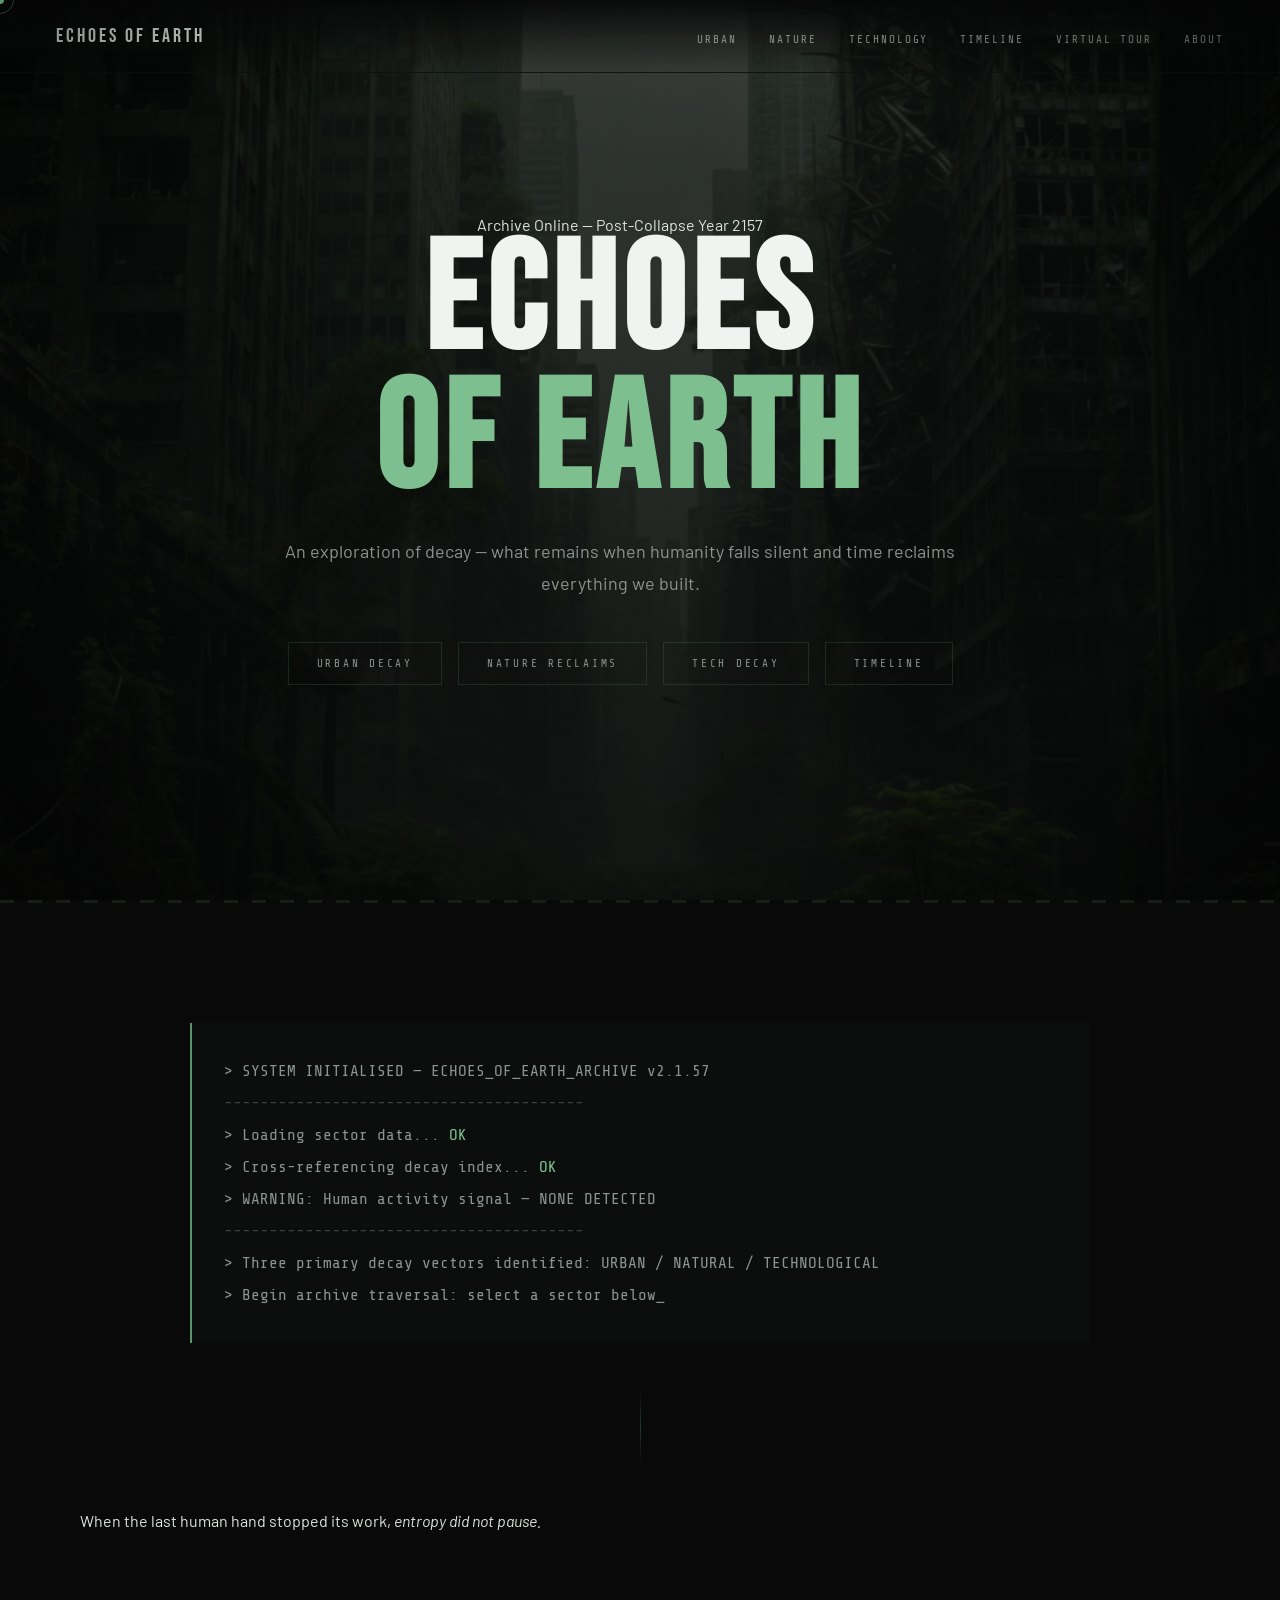
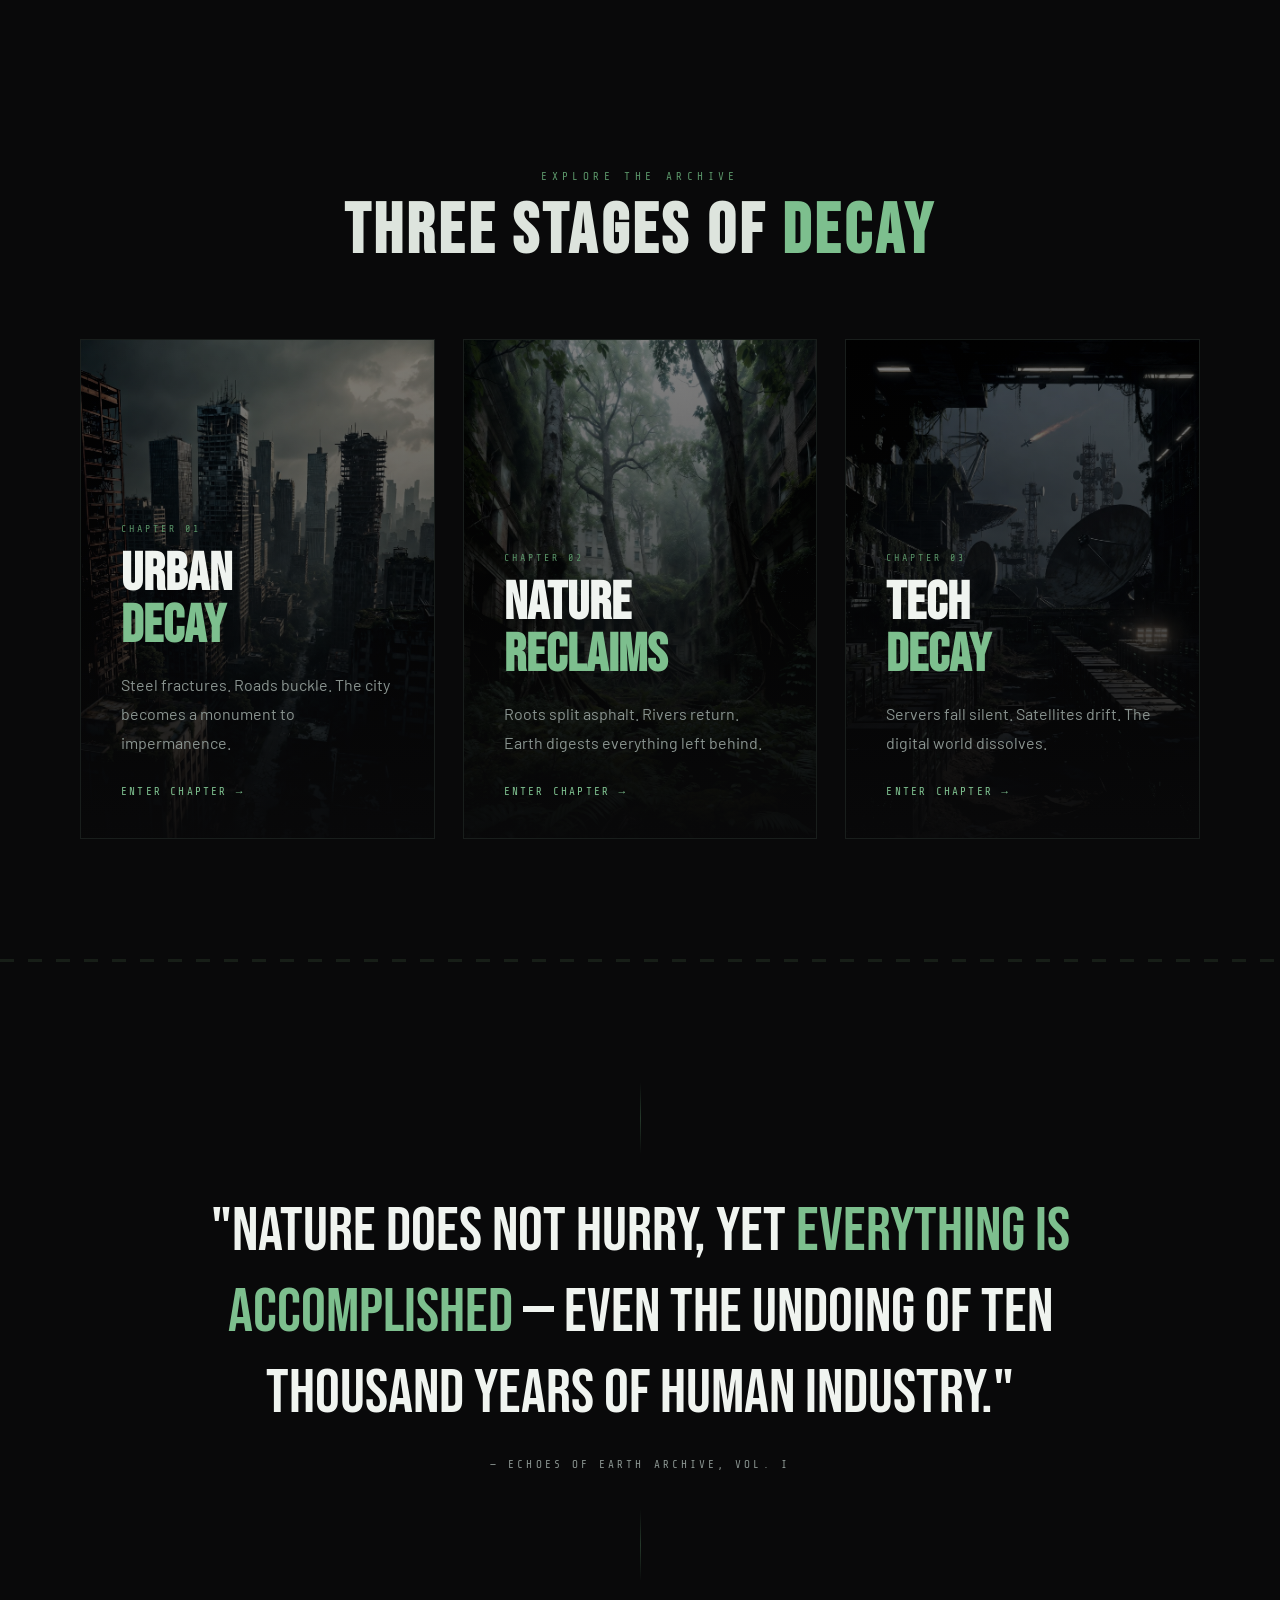
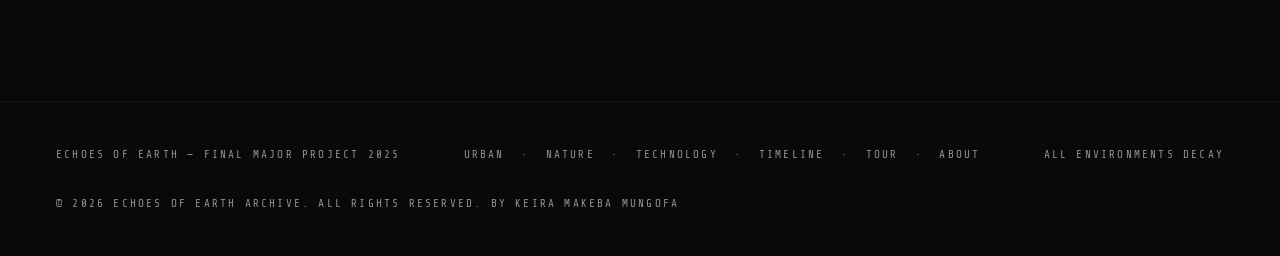
==== index.html @ 11b4d2a4 "f" ====
<!DOCTYPE html>
<html lang="en">
<head>
  <meta charset="UTF-8">
  <meta name="viewport" content="width=device-width, initial-scale=1.0">
  <title>Echoes of Earth</title>
  <link rel="stylesheet" href="style.css">
 
</head>
<body>
  <div class="progress-bar" id="progressBar"></div>
  <div class="cursor" id="cursor"></div>
  <div class="cursor-ring" id="cursorRing"></div>

  <nav>
    <a href="index.html" class="nav-logo">Echoes of Earth</a>
    <ul class="nav-links">
      <li><a href="pages/urban.html">Urban</a></li>
      <li><a href="pages/nature.html">Nature</a></li>
      <li><a href="pages/tech.html">Technology</a></li>
      <li><a href="pages/timeline.html">Timeline</a></li>
      <li><a href="pages/tour.html">Virtual Tour</a></li>
      <li><a href="pages/about.html">About</a></li>
    </ul>
  </nav>

  <!-- HERO -->
  <section id="hero">
    <div class="hero-img-wrap">
      <img src="images/hero-bg.jpg" alt="Decayed cityscape">
      <div class="hero-img-overlay"></div>
    </div>
    <div class="hero-grid"></div>
    <div class="particles" id="particles"></div>
    <div style="position:relative;z-index:3;">
      <div class="hero-status">
        <span class="status-dot"></span>
        Archive Online — Post-Collapse Year 2157
        <span class="status-dot"></span>
      </div>
      <h1 class="hero-title">Echoes<br><span>of Earth</span></h1>
      <p class="hero-sub">An exploration of decay — what remains when humanity falls silent and time reclaims everything we built.</p>
      <div class="hero-nav">
        <a href="pages/urban.html"    class="hero-btn">Urban Decay</a>
        <a href="pages/nature.html"   class="hero-btn">Nature Reclaims</a>
        <a href="pages/tech.html"     class="hero-btn">Tech Decay</a>
        <a href="pages/timeline.html" class="hero-btn">Timeline</a>
      </div>
    </div>
    <div class="scroll-cue">
      <span>Scroll</span>
      <div class="scroll-line"></div>
    </div>
  </section>

  <div class="warning-stripe"></div>

  <!-- INTRO TERMINAL -->
  <section id="intro">
    <div class="terminal-intro reveal">
      <p class="t-green">> SYSTEM INITIALISED — ECHOES_OF_EARTH_ARCHIVE v2.1.57</p>
      <p class="t-dim">  ----------------------------------------</p>
      <p>> Loading sector data... <span class="t-green">OK</span></p>
      <p>> Cross-referencing decay index... <span class="t-green">OK</span></p>
      <p class="t-warn">> WARNING: Human activity signal — NONE DETECTED</p>
      <p class="t-dim">  ----------------------------------------</p>
      <p>> Three primary decay vectors identified: URBAN / NATURAL / TECHNOLOGICAL</p>
      <p class="t-green">> Begin archive traversal: select a sector below_</p>
    </div>
    <div class="divider" style="margin:48px auto;"></div>
    <p class="intro-lead reveal">When the last human hand stopped its work, <em>entropy did not pause.</em></p>
  </section>

  <!-- CARDS -->
  <section id="chapters">
    <div class="section-header reveal">
      <span class="section-label">Explore the Archive</span>
      <h2 class="section-title">Three Stages of <em>Decay</em></h2>
    </div>
    <div class="cards-grid">

      <!-- Urban -->
      <a href="pages/urban.html" class="card reveal">
        <div class="card-img-wrap">
          <img src="images/card-urban.jpg" alt="Urban decay" class="card-img">
          <div class="card-img-overlay"></div>
        </div>
        <div class="card-content">
          <p class="card-num">Chapter 01</p>
          <h2 class="card-title">Urban<br><em>Decay</em></h2>
          <p class="card-desc">Steel fractures. Roads buckle. The city becomes a monument to impermanence.</p>
          <span class="card-link">Enter chapter →</span>
        </div>
      </a>

      <!-- Nature -->
      <a href="pages/nature.html" class="card reveal reveal-delay-1">
        <div class="card-img-wrap">
          <img src="images/card-nature.jpg" alt="Nature reclaiming ruins" class="card-img">
          <div class="card-img-overlay"></div>
        </div>
        <div class="card-content">
          <p class="card-num">Chapter 02</p>
          <h2 class="card-title">Nature<br><em>Reclaims</em></h2>
          <p class="card-desc">Roots split asphalt. Rivers return. Earth digests everything left behind.</p>
          <span class="card-link">Enter chapter →</span>
        </div>
      </a>

      <!-- Tech -->
      <a href="pages/tech.html" class="card reveal reveal-delay-2">
        <div class="card-img-wrap">
          <img src="images/card-tech.jpg" alt="Technological decay" class="card-img">
          <div class="card-img-overlay"></div>
        </div>
        <div class="card-content">
          <p class="card-num">Chapter 03</p>
          <h2 class="card-title">Tech<br><em>Decay</em></h2>
          <p class="card-desc">Servers fall silent. Satellites drift. The digital world dissolves.</p>
          <span class="card-link">Enter chapter →</span>
        </div>
      </a>

    </div>
  </section>

  <div class="warning-stripe"></div>

  <!-- QUOTE -->
  <section id="quote-section">
    <div class="divider"></div><br><br>
    <blockquote class="big-quote reveal">"Nature does not hurry, yet <em>everything is accomplished</em> — even the undoing of ten thousand years of human industry."</blockquote>
    <p class="quote-attr reveal reveal-delay-1">— Echoes of Earth Archive, Vol. I</p>
    <br><br><div class="divider"></div>
  </section>

  <footer>
    <p>Echoes of Earth — Final Major Project 2025</p>
    <p><a href="pages/urban.html">Urban</a> &nbsp;·&nbsp; <a href="pages/nature.html">Nature</a> &nbsp;·&nbsp; <a href="pages/tech.html">Technology</a> &nbsp;·&nbsp; <a href="pages/timeline.html">Timeline</a> &nbsp;·&nbsp; <a href="pages/tour.html">Tour</a> &nbsp;·&nbsp; <a href="pages/about.html">About</a></p>
    <p>All environments decay</p>
    <p>&copy; 2026 Echoes of Earth Archive. All rights reserved. By Keira Makeba Mungofa</p>
  </footer>

  <script src="js/main.js"></script>
</body>
</html>
---- style.css ----
@import url('https://fonts.googleapis.com/css2?family=Bebas+Neue&family=Share+Tech+Mono&family=Barlow:ital,wght@0,300;0,400;0,500;1,300;1,400&display=swap');

:root {
  --black: #09090a;
  --deep: #0d0d0f;
  --surface: #131316;
  --raised: #1c1c22;

  --green: #5a9468;
  --green-lt: #7dbf8e;
  --green-dim: #253325;

  --fog: #8a9490;
  --muted: #464c48;
  --pale: #dde4dd;
  --off-white: #f0f4f0;

  --toxic: #5a9468;

  --glow-sm: 0 0 10px rgba(90,148,104,0.2);
  --glow-md: 0 0 24px rgba(90,148,104,0.12);
}

* {
  margin: 0;
  padding: 0;
  box-sizing: border-box;
}

html {
  scroll-behavior: smooth;
}

body {
  background: var(--black);
  color: var(--pale);
  font-family: 'Barlow', sans-serif;
  overflow-x: hidden;
  min-height: 100vh;
}

/* NAVIGATION */

nav {
  position: fixed;
  top: 0;
  left: 0;
  width: 100%;
  padding: 24px 56px;
  display: flex;
  justify-content: space-between;
  align-items: center;
  z-index: 1000;

  background: linear-gradient(
    to bottom,
    rgba(9,9,10,0.96),
    transparent
  );
}

.nav-logo {
  font-family: 'Bebas Neue', sans-serif;
  font-size: 24px;
  letter-spacing: 0.12em;
  color: var(--off-white);
  text-decoration: none;
}

.nav-links {
  display: flex;
  gap: 28px;
  list-style: none;
}

.nav-links a {
  color: var(--fog);
  text-decoration: none;
  font-family: 'Share Tech Mono', monospace;
  font-size: 11px;
  letter-spacing: 0.18em;
  text-transform: uppercase;
  transition: 0.3s;
}

.nav-links a:hover {
  color: var(--green-lt);
}

/* HERO */

#hero {
  position: relative;
  height: 100vh;
  display: flex;
  align-items: center;
  justify-content: center;
  text-align: center;
  overflow: hidden;
}

.hero-img-wrap {
  position: absolute;
  inset: 0;
}

.hero-img-wrap img {
  width: 100%;
  height: 100%;
  object-fit: cover;

  filter: brightness(0.35);
  animation: slowZoom 18s ease-in-out infinite alternate;
}

.hero-img-overlay {
  position: absolute;
  inset: 0;

  background:
    linear-gradient(
      to top,
      rgba(9,9,10,0.8),
      rgba(9,9,10,0.3)
    );
}

@keyframes slowZoom {
  from {
    transform: scale(1);
  }

  to {
    transform: scale(1.08);
  }
}

.hero-title {
  font-family: 'Bebas Neue', sans-serif;
  font-size: clamp(70px, 12vw, 160px);
  line-height: 0.9;
  letter-spacing: 0.04em;
  color: var(--off-white);
}

.hero-title span {
  color: var(--green-lt);
}

.hero-sub {
  margin-top: 24px;
  max-width: 720px;

  font-size: 18px;
  line-height: 1.8;
  color: var(--fog);

  padding: 0 20px;
}

/* BUTTONS */

.hero-nav {
  margin-top: 42px;

  display: flex;
  justify-content: center;
  gap: 16px;
  flex-wrap: wrap;
}

.hero-btn {
  padding: 14px 28px;

  border: 1px solid rgba(90,148,104,0.2);

  color: var(--fog);
  text-decoration: none;

  font-family: 'Share Tech Mono', monospace;
  font-size: 11px;
  letter-spacing: 0.25em;
  text-transform: uppercase;

  transition: 0.3s;
}

.hero-btn:hover {
  color: var(--green-lt);
  border-color: var(--green);
  box-shadow: var(--glow-sm);
}

/* SECTION STYLES */

section {
  padding: 120px 80px;
}

.section-header {
  text-align: center;
  margin-bottom: 72px;
}

.section-label {
  display: block;

  margin-bottom: 12px;

  color: var(--green);

  font-family: 'Share Tech Mono', monospace;
  font-size: 11px;
  letter-spacing: 0.35em;
  text-transform: uppercase;
}

.section-title {
  font-family: 'Bebas Neue', sans-serif;
  font-size: clamp(48px, 6vw, 76px);
  line-height: 1;
  letter-spacing: 0.04em;
}

.section-title em {
  font-style: normal;
  color: var(--green-lt);
}

/* CARDS */

.cards-grid {
  display: grid;
  grid-template-columns: repeat(auto-fit, minmax(320px,1fr));
  gap: 28px;
}

.card {
  position: relative;
  overflow: hidden;

  min-height: 500px;

  background: var(--surface);

  text-decoration: none;

  border: 1px solid rgba(90,148,104,0.08);

  transition: 0.4s;
}

.card:hover {
  transform: translateY(-6px);
}

.card-img-wrap {
  position: absolute;
  inset: 0;
}

.card-img {
  width: 100%;
  height: 100%;
  object-fit: cover;

  filter: brightness(0.5);

  transition: 0.5s;
}

.card:hover .card-img {
  transform: scale(1.05);
  filter: brightness(0.65);
}

.card-img-overlay {
  position: absolute;
  inset: 0;

  background:
    linear-gradient(
      to top,
      rgba(9,9,10,0.95),
      rgba(9,9,10,0.2)
    );
}

.card-content {
  position: relative;
  z-index: 2;

  padding: 40px;

  display: flex;
  flex-direction: column;
  justify-content: flex-end;

  height: 100%;
}

.card-num {
  color: var(--green);

  font-family: 'Share Tech Mono', monospace;
  font-size: 10px;
  letter-spacing: 0.3em;
  text-transform: uppercase;

  margin-bottom: 14px;
}

.card-title {
  font-family: 'Bebas Neue', sans-serif;
  font-size: 54px;
  line-height: 0.95;

  color: var(--off-white);

  margin-bottom: 20px;
}

.card-title em {
  font-style: normal;
  color: var(--green-lt);
}

.card-desc {
  color: var(--fog);
  line-height: 1.8;
  margin-bottom: 28px;
}

.card-link {
  color: var(--green-lt);

  font-family: 'Share Tech Mono', monospace;
  font-size: 11px;
  letter-spacing: 0.2em;
  text-transform: uppercase;
}

/* TERMINAL */

.terminal-intro {
  max-width: 900px;
  margin: 0 auto;

  background: rgba(90,148,104,0.03);

  border-left: 2px solid var(--green);

  padding: 32px;
}

.terminal-intro p {
  font-family: 'Share Tech Mono', monospace;
  line-height: 2;
  color: var(--fog);
}

.t-green {
  color: var(--green-lt);
}

.t-warn {
  color: #b3a05c;
}

.t-dim {
  opacity: 0.4;
}

/* QUOTE */

#quote-section {
  text-align: center;
}

.big-quote {
  max-width: 900px;
  margin: auto;

  font-family: 'Bebas Neue', sans-serif;
  font-size: clamp(34px, 5vw, 62px);
  line-height: 1.3;

  color: var(--off-white);
}

.big-quote em {
  font-style: normal;
  color: var(--green-lt);
}

.quote-attr {
  margin-top: 24px;

  font-family: 'Share Tech Mono', monospace;
  font-size: 11px;
  letter-spacing: 0.28em;
  text-transform: uppercase;

  color: var(--fog);
}

/* FOOTER */

footer {
  padding: 48px 56px;

  border-top: 1px solid rgba(90,148,104,0.08);

  text-align: center;
}

footer p {
  margin: 10px 0;

  color: var(--fog);

  font-family: 'Share Tech Mono', monospace;
  font-size: 10px;
  letter-spacing: 0.22em;
  text-transform: uppercase;
}

footer a {
  color: var(--fog);
  text-decoration: none;
}

footer a:hover {
  color: var(--green-lt);
}

/* MOBILE */

@media (max-width: 900px) {

  nav {
    padding: 20px;
  }

  section {
    padding: 90px 24px;
  }

  .nav-links {
    gap: 14px;
  }

  .hero-sub {
    font-size: 16px;
  }
}

@media (max-width: 700px) {

  .nav-links {
    display: none;
  }

  .hero-title {
    font-size: 72px;
  }

  .card-title {
    font-size: 42px;
  }
}

/* ============================================================
   ECHOES OF EARTH — style.css  [UPDATED FONTS & COLOURS]
   ============================================================ */



:root {
  --black:      #09090a;
  --deep:       #0d0d0f;
  --surface:    #131316;
  --raised:     #1c1c22;

  /* Green — slightly brighter than before */
  --green:      #5a9468;
  --green-lt:   #7dbf8e;
  --green-dim:  #253325;
  --green-faint:#1a261a;

  /* Neutrals — brighter for readability */
  --fog:        #8a9490;       /* was #585e5a — much more readable */
  --muted:      #464c48;
  --pale:       #dde4dd;       /* was #c4cac4 — brighter off-white */
  --off-white:  #f0f4f0;

  --rust:       #7a3a28;

  --glow-sm:    0 0 10px rgba(90,148,104,0.2);
  --glow-md:    0 0 24px rgba(90,148,104,0.12);
}

*, *::before, *::after { margin:0; padding:0; box-sizing:border-box; }
html { scroll-behavior: smooth; }

body {
  background: var(--black);
  color: var(--pale);
  font-family: 'Barlow', sans-serif;
  overflow-x: hidden;
  cursor: none;
  min-height: 100vh;
  /* Improve font rendering */
  -webkit-font-smoothing: antialiased;
  -moz-osx-font-smoothing: grayscale;
  text-rendering: optimizeLegibility;
}

/* Subtle vignette */
body::after {
  content: '';
  position: fixed; inset: 0;
  background: radial-gradient(ellipse at center, transparent 65%, rgba(0,0,0,0.45) 100%);
  pointer-events: none;
  z-index: 9000;
}

/* ── Cursor ── */
.cursor {
  position: fixed; width: 8px; height: 8px; border-radius: 50%;
  background: var(--green); pointer-events: none; z-index: 9999;
  transform: translate(-50%,-50%);
  box-shadow: var(--glow-sm);
}
.cursor-ring {
  position: fixed; width: 28px; height: 28px; border-radius: 50%;
  border: 1px solid rgba(90,148,104,0.4);
  pointer-events: none; z-index: 9998;
  transform: translate(-50%,-50%);
  transition: width 0.3s, height 0.3s;
}

/* ── Progress bar ── */
.progress-bar {
  position: fixed; top: 0; left: 0; height: 1px; width: 0%;
  background: var(--green); z-index: 10000;
  transition: width 0.1s linear;
}

/* ── Navigation ── */
nav {
  position: fixed; top: 0; left: 0; right: 0; z-index: 1000;
  display: flex; justify-content: space-between; align-items: center;
  padding: 24px 56px;
  background: linear-gradient(to bottom, rgba(9,9,10,0.96), transparent);
  border-bottom: 1px solid rgba(90,148,104,0.07);
}
.nav-logo {
  font-family: 'Bebas Neue', sans-serif;
  font-size: 20px; letter-spacing: 0.15em;
  color: var(--pale); text-decoration: none;
  transition: color 0.3s;
}
.nav-logo:hover { color: var(--green-lt); }

.nav-links { display: flex; gap: 32px; list-style: none; }
.nav-links a {
  font-family: 'Share Tech Mono', monospace;
  font-size: 11px; letter-spacing: 0.18em; text-transform: uppercase;
  color: var(--fog); text-decoration: none;
  transition: color 0.3s;
  position: relative;
}
.nav-links a::after {
  content: ''; position: absolute; bottom: -3px; left: 0;
  width: 0; height: 1px; background: var(--green);
  transition: width 0.3s;
}
.nav-links a:hover { color: var(--pale); }
.nav-links a:hover::after { width: 100%; }
.nav-links a.active { color: var(--green-lt); }
.nav-links a.active::after { width: 100%; }

/* ── Scroll reveal ── */
.reveal { opacity: 0; transform: translateY(28px); transition: opacity 0.8s ease, transform 0.8s ease; }
.reveal.visible { opacity: 1; transform: translateY(0); }
.reveal-delay-1 { transition-delay: 0.12s; }
.reveal-delay-2 { transition-delay: 0.24s; }
.reveal-delay-3 { transition-delay: 0.36s; }

/* ── Section header ── */
.section-header { text-align: center; margin-bottom: 72px; }
.section-label {
  font-family: 'Share Tech Mono', monospace;
  font-size: 11px; letter-spacing: 0.4em; text-transform: uppercase;
  color: var(--green); display: block; margin-bottom: 14px;
}
.section-title {
  font-family: 'Bebas Neue', sans-serif;
  font-size: clamp(48px, 5.5vw, 72px);
  color: var(--pale); line-height: 1; letter-spacing: 0.06em;
}
.section-title em { font-style: normal; color: var(--green-lt); }

/* ── Divider ── */
.divider {
  width: 1px; height: 72px;
  background: linear-gradient(to bottom, transparent, rgba(90,148,104,0.35), transparent);
  margin: 0 auto;
}

/* ── Visual frame ── */
.visual-frame {
  width: 100%; height: 100%;
  border: 1px solid rgba(90,148,104,0.18);
  position: relative; overflow: hidden;
}
.visual-corner {
  position: absolute; width: 14px; height: 14px;
  border-color: var(--green); border-style: solid; opacity: 0.55;
}
.visual-corner.tl { top: -1px; left: -1px;   border-width: 1px 0 0 1px; }
.visual-corner.tr { top: -1px; right: -1px;  border-width: 1px 1px 0 0; }
.visual-corner.bl { bottom: -1px; left: -1px; border-width: 0 0 1px 1px; }
.visual-corner.br { bottom: -1px; right: -1px;border-width: 0 1px 1px 0; }

/* ── Chapter labels ── */
.chapter-num {
  font-family: 'Share Tech Mono', monospace;
  font-size: 11px; letter-spacing: 0.4em; text-transform: uppercase;
  color: var(--green); margin-bottom: 16px;
  display: flex; align-items: center; gap: 12px;
}
.chapter-num::before {
  content: ''; display: block; width: 32px; height: 1px;
  background: var(--green);
}

/* ── Chapter title ── */
.chapter-title {
  font-family: 'Bebas Neue', sans-serif;
  font-size: clamp(52px, 6vw, 86px);
  line-height: 0.95; letter-spacing: 0.05em;
  margin-bottom: 24px; color: var(--off-white);
}
.chapter-title em { font-style: normal; color: var(--green-lt); display: block; }

/* ── Body text — bigger and brighter ── */
.chapter-body {
  font-family: 'Barlow', sans-serif;
  font-size: 16px; line-height: 1.85;
  font-weight: 400;
  color: var(--fog); margin-bottom: 28px;
}

/* ── Stats ── */
.chapter-stat { display: flex; gap: 36px; flex-wrap: wrap; }
.stat-item { display: flex; flex-direction: column; gap: 5px; }
.stat-num {
  font-family: 'Bebas Neue', sans-serif; font-size: 44px;
  color: var(--green-lt); line-height: 1; letter-spacing: 0.04em;
}
.stat-label {
  font-family: 'Share Tech Mono', monospace;
  font-size: 10px; letter-spacing: 0.28em; text-transform: uppercase; color: var(--fog);
}

/* ── Warning stripe ── */
.warning-stripe {
  height: 3px;
  background: repeating-linear-gradient(
    90deg, var(--green-dim) 0px, var(--green-dim) 14px,
    var(--black) 14px, var(--black) 28px
  );
  opacity: 0.5;
}

/* ── Footer ── */
footer {
  border-top: 1px solid rgba(90,148,104,0.1);
  padding: 36px 56px;
  display: flex; justify-content: space-between; align-items: center;
  flex-wrap: wrap; gap: 16px;
}
footer p {
  font-family: 'Share Tech Mono', monospace;
  font-size: 11px; letter-spacing: 0.2em; text-transform: uppercase; color: var(--fog);
}
footer a { color: var(--fog); text-decoration: none; transition: color 0.3s; }
footer a:hover { color: var(--green-lt); }

/* ── Image styles ── */
.scene-img {
  width: 100%; height: 100%;
  object-fit: cover; display: block;
  filter: brightness(0.78) contrast(1.05);
  transition: filter 0.5s ease, transform 0.6s ease;
}
.visual-frame:hover .scene-img { filter: brightness(0.88) contrast(1.05); }
.img-overlay {
  position: absolute; inset: 0; pointer-events: none;
  background: linear-gradient(to top, rgba(9,9,10,0.5) 0%, rgba(9,9,10,0.08) 60%, transparent 100%);
}

.card-img-wrap { position: absolute; inset: 0; overflow: hidden; background: var(--surface); }
.card-img {
  width: 100%; height: 100%; object-fit: cover; display: block;
  filter: brightness(0.55) contrast(1.1) saturate(0.7);
  transition: filter 0.5s ease, transform 0.6s ease;
}
.card:hover .card-img { filter: brightness(0.65) contrast(1.1) saturate(0.8); transform: scale(1.04); }
.card-img-overlay {
  position: absolute; inset: 0; pointer-events: none;
  background: linear-gradient(to top, rgba(9,9,10,0.93) 0%, rgba(9,9,10,0.4) 50%, rgba(9,9,10,0.1) 100%);
}

.hero-img-wrap { position: absolute; inset: 0; overflow: hidden; }
.hero-img-wrap img {
  animation: slowZoom 18s ease-in-out infinite alternate;
}

@keyframes slowZoom {
  from {
    transform: scale(1);
  }
  to {
    transform: scale(1.08);
  }
}
.hero-img {
  width: 100%; height: 100%; object-fit: cover; display: block;
  filter: brightness(0.32) contrast(1.1) saturate(0.5);
}

.hero-img-overlay {
  position: absolute; inset: 0;
  background: linear-gradient(to top, rgba(9,9,10,0.65) 0%, rgba(9,9,10,0.15) 100%);
}

.page-hero-img { position: absolute; inset: 0; overflow: hidden; }
.page-hero-img img {
  width: 100%; height: 100%; object-fit: cover; display: block;
  filter: brightness(0.3) contrast(1.1) saturate(0.4);
}
.page-hero-img-overlay {
  position: absolute; inset: 0;
  background: linear-gradient(to top, rgba(9,9,10,0.88) 0%, rgba(9,9,10,0.25) 100%);
}

/* Tour image */
.tour-img-wrap { position: absolute; inset: 0; overflow: hidden; background: var(--surface); }
.tour-img {
  width: 100%; height: 100%; object-fit: cover; display: block;
  filter: brightness(0.5) contrast(1.08) saturate(0.6);
  transition: filter 0.5s ease, transform 0.6s ease;
}
.tour-section:hover .tour-img { filter: brightness(0.6) contrast(1.08) saturate(0.7); }

@media (max-width: 900px) { nav { padding: 18px 24px; } .nav-links { gap: 18px; } footer { padding: 28px 24px; } }
@media (max-width: 680px) { .nav-links { display: none; } }


 
    .page-hero { position:relative; height:100vh; display:flex; align-items:flex-end; padding:0 80px 90px; overflow:hidden; }
    .page-hero-num { position:absolute; top:130px; right:80px; font-family:'Bebas Neue',sans-serif; font-size:180px; line-height:1; color:rgba(74,124,89,0.06); pointer-events:none; user-select:none; }
    .page-hero-content { position:relative; z-index:2; max-width:700px; opacity:0; animation:fadeUp 1s ease 0.2s forwards; }
    .page-hero-label { font-family:'Share Tech Mono',monospace; font-size:10px; letter-spacing:0.5em; text-transform:uppercase; color:var(--green); margin-bottom:20px; display:flex; align-items:center; gap:14px; }
    .page-hero-label::before { content:''; display:block; width:36px; height:1px; background:var(--green); }
    .page-hero-title { font-family:'Bebas Neue',sans-serif; font-size:clamp(60px,9vw,130px); line-height:0.9; letter-spacing:0.03em; margin-bottom:28px; color:var(--pale); }
    .page-hero-title em { font-style:normal; color:var(--green-lt); display:block; }
    .page-hero-sub { font-family:'Share Tech Mono',monospace; font-size:15px; color:var(--fog); line-height:1.9; max-width:500px; }
    .stats-strip { display:grid; grid-template-columns:repeat(3,1fr); gap:1px; background:rgba(74,124,89,0.08); margin:0 80px 100px; border:1px solid rgba(74,124,89,0.08); }
    .stat-cell { background:var(--black); padding:40px 32px; display:flex; flex-direction:column; gap:8px; position:relative; overflow:hidden; transition:background 0.3s; }
    .stat-cell:hover { background:rgba(74,124,89,0.03); }
    .stat-cell::before { content:''; position:absolute; top:0; left:0; right:0; height:1px; background:var(--green); transform:scaleX(0); transition:transform 0.4s ease; }
    .stat-cell:hover::before { transform:scaleX(1); }
    .stat-cell .stat-num { font-family:'Bebas Neue',sans-serif; font-size:52px; color:var(--green-lt); line-height:1; }
    .stat-cell .stat-label { font-family:'Share Tech Mono',monospace; font-size:9px; letter-spacing:0.3em; text-transform:uppercase; color:var(--fog); }
    .stat-cell p { font-family:'Share Tech Mono',monospace; font-size:14px; color:var(--fog); line-height:1.75; margin-top:8px; }
    .scene-section { padding:100px 80px; max-width:1400px; margin:0 auto; display:grid; grid-template-columns:1fr 1fr; gap:80px; align-items:center; }
    .scene-section.reverse { direction:rtl; } .scene-section.reverse > * { direction:ltr; }
    .scene-visual { aspect-ratio:3/4; max-height:600px; }
    .content-block { padding:0 80px 100px; max-width:860px; }
    .content-block h2 { font-family:'Bebas Neue',sans-serif; font-size:clamp(36px,3.5vw,56px); color:var(--pale); margin-bottom:24px; line-height:1.05; letter-spacing:0.03em; }
    .content-block h2 em { font-style:normal; color:var(--green-lt); }
    .content-block p { font-family:'Share Tech Mono',monospace; font-size:15px; color:var(--fog); line-height:1.9; margin-bottom:18px; }
    .next-chapter { display:flex; align-items:center; justify-content:space-between; padding:56px 80px; border-top:1px solid rgba(74,124,89,0.1); text-decoration:none; color:var(--pale); transition:background 0.3s; }
    .next-chapter:hover { background:rgba(74,124,89,0.03); }
    .next-label { font-family:'Share Tech Mono',monospace; font-size:10px; letter-spacing:0.4em; text-transform:uppercase; color:var(--fog); margin-bottom:10px; }
    .next-title { font-family:'Bebas Neue',sans-serif; font-size:clamp(32px,3vw,50px); line-height:1; letter-spacing:0.03em; }
    .next-title em { font-style:normal; color:var(--green-lt); }
    .next-arrow { font-family:'Bebas Neue',sans-serif; font-size:56px; color:var(--green-lt); transition:transform 0.3s; }
    .next-chapter:hover .next-arrow { transform:translateX(10px); }
    @media(max-width:900px){ .page-hero{padding:0 24px 80px;} .scene-section{grid-template-columns:1fr;padding:60px 24px;} .stats-strip{grid-template-columns:1fr;margin:0 24px 80px;} .content-block{padding:0 24px 80px;} .next-chapter{padding:48px 24px;} .page-hero-num{display:none;} }
  
 
    .page-hero { position:relative; height:100vh; display:flex; align-items:flex-end; padding:0 80px 90px; overflow:hidden; }
    .page-hero-num { position:absolute; top:130px; right:80px; font-family:'Bebas Neue',sans-serif; font-size:180px; line-height:1; color:rgba(74,124,89,0.06); pointer-events:none; user-select:none; }
    .page-hero-content { position:relative; z-index:2; max-width:700px; opacity:0; animation:fadeUp 1s ease 0.2s forwards; }
    .page-hero-label { font-family:'Share Tech Mono',monospace; font-size:10px; letter-spacing:0.5em; text-transform:uppercase; color:var(--green); margin-bottom:20px; display:flex; align-items:center; gap:14px; }
    .page-hero-label::before { content:''; display:block; width:36px; height:1px; background:var(--green); }
    .page-hero-title { font-family:'Bebas Neue',sans-serif; font-size:clamp(60px,9vw,130px); line-height:0.9; letter-spacing:0.03em; margin-bottom:28px; color:var(--pale); }
    .page-hero-title em { font-style:normal; color:var(--green-lt); display:block; }
    .page-hero-sub { font-family:'Share Tech Mono',monospace; font-size:15px; color:var(--fog); line-height:1.9; max-width:500px; }
    .stats-strip { display:grid; grid-template-columns:repeat(3,1fr); gap:1px; background:rgba(74,124,89,0.08); margin:0 80px 100px; border:1px solid rgba(74,124,89,0.08); }
    .stat-cell { background:var(--black); padding:40px 32px; display:flex; flex-direction:column; gap:8px; position:relative; overflow:hidden; transition:background 0.3s; }
    .stat-cell:hover { background:rgba(74,124,89,0.03); }
    .stat-cell::before { content:''; position:absolute; top:0; left:0; right:0; height:1px; background:var(--green); transform:scaleX(0); transition:transform 0.4s ease; }
    .stat-cell:hover::before { transform:scaleX(1); }
    .stat-cell .stat-num { font-family:'Bebas Neue',sans-serif; font-size:52px; color:var(--green-lt); line-height:1; }
    .stat-cell .stat-label { font-family:'Share Tech Mono',monospace; font-size:9px; letter-spacing:0.3em; text-transform:uppercase; color:var(--fog); }
    .stat-cell p { font-family:'Share Tech Mono',monospace; font-size:14px; color:var(--fog); line-height:1.75; margin-top:8px; }
    .scene-section { padding:100px 80px; max-width:1400px; margin:0 auto; display:grid; grid-template-columns:1fr 1fr; gap:80px; align-items:center; }
    .scene-section.reverse { direction:rtl; } .scene-section.reverse > * { direction:ltr; }
    .scene-visual { aspect-ratio:3/4; max-height:600px; }
    .terminal-block { margin:32px 0; padding:24px 28px; background:rgba(74,124,89,0.03); border:1px solid rgba(74,124,89,0.12); border-left:2px solid var(--green); }
    .terminal-block p { font-family:'Share Tech Mono',monospace; font-size:11px; color:var(--pale); line-height:2; letter-spacing:0.04em; }
    .terminal-block .t-green { color:var(--green); }
    .terminal-block .t-err   { color:#8a4040; }
    .terminal-block .t-warn  { color:#8a7a40; }
    .terminal-block .t-dim   { color:rgba(88,94,90,0.4); }
    .content-block { padding:0 80px 100px; max-width:860px; }
    .content-block h2 { font-family:'Bebas Neue',sans-serif; font-size:clamp(36px,3.5vw,56px); color:var(--pale); margin-bottom:24px; line-height:1.05; letter-spacing:0.03em; }
    .content-block h2 em { font-style:normal; color:var(--green-lt); }
    .content-block p { font-family:'Share Tech Mono',monospace; font-size:15px; color:var(--fog); line-height:1.9; margin-bottom:18px; }
    .next-chapter { display:flex; align-items:center; justify-content:space-between; padding:56px 80px; border-top:1px solid rgba(74,124,89,0.1); text-decoration:none; color:var(--pale); transition:background 0.3s; }
    .next-chapter:hover { background:rgba(74,124,89,0.03); }
    .next-label { font-family:'Share Tech Mono',monospace; font-size:10px; letter-spacing:0.4em; text-transform:uppercase; color:var(--fog); margin-bottom:10px; }
    .next-title { font-family:'Bebas Neue',sans-serif; font-size:clamp(32px,3vw,50px); line-height:1; letter-spacing:0.03em; }
    .next-title em { font-style:normal; color:var(--green-lt); }
    .next-arrow { font-family:'Bebas Neue',sans-serif; font-size:56px; color:var(--green-lt); transition:transform 0.3s; }
    .next-chapter:hover .next-arrow { transform:translateX(10px); }
    @media(max-width:900px){ .page-hero{padding:0 24px 80px;} .scene-section{grid-template-columns:1fr;padding:60px 24px;} .stats-strip{grid-template-columns:1fr;margin:0 24px 80px;} .content-block{padding:0 24px 80px;} .next-chapter{padding:48px 24px;} .page-hero-num{display:none;} }
  




    .page-intro { padding:200px 80px 80px; max-width:900px; }
    .page-intro-label { font-family:'Share Tech Mono',monospace; font-size:10px; letter-spacing:0.5em; text-transform:uppercase; color:var(--toxic); text-shadow:var(--glow-sm); margin-bottom:24px; display:flex; align-items:center; gap:14px; opacity:0; animation:fadeUp 1s ease 0.2s forwards; }
    .page-intro-label::before { content:''; display:block; width:36px; height:1px; background:var(--toxic); box-shadow:var(--glow-sm); }
    .page-intro h1 { font-family:'Bebas Neue',sans-serif; font-size:clamp(52px,8vw,110px); line-height:0.9; letter-spacing:0.03em; margin-bottom:32px; opacity:0; animation:fadeUp 1s ease 0.3s forwards; color:var(--pale); }
    .page-intro h1 em { font-style:normal; color:var(--toxic); text-shadow:var(--glow-md); display:block; }
    .page-intro p { font-family:'Share Tech Mono',monospace; font-size:15px; color:var(--fog); line-height:1.9; max-width:560px; opacity:0; animation:fadeUp 1s ease 0.5s forwards; }

    /* Timeline */
    #timeline { padding:80px 0 160px; position:relative; }
    #timeline::before {
      content:''; position:absolute; left:50%; top:0; bottom:80px; width:1px;
      background: linear-gradient(to bottom, transparent, rgba(0,255,65,0.4) 8%, rgba(0,255,65,0.4) 92%, transparent);
      transform:translateX(-50%); box-shadow:var(--glow-sm);
    }

    .timeline-entries { max-width:1000px; margin:0 auto; padding:0 40px; }

    .tl-entry { display:grid; grid-template-columns:1fr 60px 1fr; gap:0 24px; align-items:start; padding:44px 0; opacity:0; transform:translateY(20px); transition:opacity 0.7s ease, transform 0.7s ease; }
    .tl-entry.visible { opacity:1; transform:translateY(0); }

    .tl-entry:nth-child(odd) .tl-content  { grid-column:1; grid-row:1; text-align:right; }
    .tl-entry:nth-child(odd) .tl-center   { grid-column:2; grid-row:1; }
    .tl-entry:nth-child(odd) .tl-empty    { grid-column:3; grid-row:1; }
    .tl-entry:nth-child(even) .tl-empty   { grid-column:1; grid-row:1; }
    .tl-entry:nth-child(even) .tl-center  { grid-column:2; grid-row:1; }
    .tl-entry:nth-child(even) .tl-content { grid-column:3; grid-row:1; text-align:left; }

    .tl-center { display:flex; flex-direction:column; align-items:center; padding-top:4px; }
    .tl-dot {
      width:14px; height:14px; border-radius:50%;
      background:var(--toxic); border:3px solid var(--black);
      box-shadow: 0 0 0 1px var(--toxic), var(--glow-md);
    }

    .tl-year { font-family:'Share Tech Mono',monospace; font-size:10px; letter-spacing:0.35em; color:var(--toxic); text-shadow:var(--glow-sm); margin-bottom:8px; }
    .tl-heading { font-family:'Bebas Neue',sans-serif; font-size:28px; color:var(--pale); margin-bottom:10px; line-height:1.1; letter-spacing:0.03em; }
    .tl-text { font-family:'Share Tech Mono',monospace; font-size:15px; color:var(--fog); line-height:1.8; }
    .tl-tag { display:inline-block; font-family:'Share Tech Mono',monospace; font-size:9px; letter-spacing:0.3em; text-transform:uppercase; padding:4px 10px; border:1px solid rgba(0,255,65,0.2); color:var(--toxic); text-shadow:var(--glow-sm); margin-top:12px; }

    /* End section */
    .end-section { padding:120px 80px; text-align:center; border-top:1px solid rgba(0,255,65,0.1); }
    .end-section p { font-family:'Share Tech Mono',monospace; font-size:10px; letter-spacing:0.4em; text-transform:uppercase; color:var(--fog); margin-bottom:24px; }
    .end-section h2 { font-family:'Bebas Neue',sans-serif; font-size:clamp(26px,3vw,44px); color:var(--pale); max-width:700px; margin:0 auto 48px; line-height:1.4; letter-spacing:0.03em; }
    .end-section h2 em { font-style:normal; color:var(--toxic); text-shadow:var(--glow-sm); }
    .end-links { display:flex; gap:16px; justify-content:center; flex-wrap:wrap; }
    .end-link { font-family:'Share Tech Mono',monospace; font-size:10px; letter-spacing:0.3em; text-transform:uppercase; color:var(--fog); text-decoration:none; border:1px solid rgba(0,255,65,0.15); padding:12px 24px; transition:color 0.2s, border-color 0.2s, text-shadow 0.2s; }
    .end-link:hover { color:var(--toxic); border-color:var(--toxic); text-shadow:var(--glow-sm); }

    @media(max-width:800px){
      .page-intro{padding:160px 24px 60px;}
      #timeline::before{left:28px;}
      .timeline-entries{padding:0 12px;}
      .tl-entry{grid-template-columns:40px 1fr;grid-template-rows:auto;}
      .tl-entry:nth-child(odd) .tl-content, .tl-entry:nth-child(even) .tl-content{grid-column:2;grid-row:1;text-align:left;}
      .tl-entry:nth-child(odd) .tl-center, .tl-entry:nth-child(even) .tl-center{grid-column:1;grid-row:1;}
      .tl-entry:nth-child(odd) .tl-empty, .tl-entry:nth-child(even) .tl-empty{display:none;}
      .end-section{padding:80px 24px;}
    }


    
    .about-hero { padding:200px 80px 80px; max-width:1100px; }
    .about-hero-label { font-family:'Share Tech Mono',monospace; font-size:10px; letter-spacing:0.5em; text-transform:uppercase; color:var(--toxic); text-shadow:var(--glow-sm); margin-bottom:24px; display:flex; align-items:center; gap:14px; opacity:0; animation:fadeUp 1s ease 0.2s forwards; }
    .about-hero-label::before { content:''; display:block; width:36px; height:1px; background:var(--toxic); box-shadow:var(--glow-sm); }
    .about-hero h1 { font-family:'Bebas Neue',sans-serif; font-size:clamp(52px,8vw,110px); line-height:0.9; letter-spacing:0.03em; margin-bottom:0; opacity:0; animation:fadeUp 1s ease 0.3s forwards; color:var(--pale); }
    .about-hero h1 em { font-style:normal; color:var(--toxic); text-shadow:var(--glow-md); }

    .about-grid { display:grid; grid-template-columns:1fr 2fr; gap:100px; padding:80px 80px 120px; max-width:1300px; margin:0 auto; align-items:start; }

    .about-sidebar h2 { font-family:'Bebas Neue',sans-serif; font-size:36px; color:var(--pale); margin-bottom:28px; letter-spacing:0.03em; line-height:1.1; }
    .about-sidebar h2 em { font-style:normal; color:var(--toxic); text-shadow:var(--glow-sm); display:block; }

    .project-details { list-style:none; display:flex; flex-direction:column; }
    .project-details li { display:flex; flex-direction:column; gap:4px; padding:16px 0; border-bottom:1px solid rgba(0,255,65,0.08); }
    .detail-label { font-family:'Share Tech Mono',monospace; font-size:9px; letter-spacing:0.35em; text-transform:uppercase; color:var(--toxic); text-shadow:var(--glow-sm); }
    .detail-value { font-family:'Barlow',sans-serif; font-size:16px; color:var(--fog); }

    .about-body p { font-family:'Share Tech Mono',monospace; font-size:15px; color:var(--fog); line-height:1.95; margin-bottom:20px; }
    .about-body h3 { font-family:'Bebas Neue',sans-serif; font-size:32px; color:var(--pale); margin:44px 0 18px; letter-spacing:0.03em; }
    .about-body h3 em { font-style:normal; color:var(--toxic); text-shadow:var(--glow-sm); }

    .research-list { list-style:none; display:flex; flex-direction:column; margin:28px 0 36px; }
    .research-list li { display:flex; gap:20px; padding:18px 0; border-bottom:1px solid rgba(0,255,65,0.08); align-items:start; }
    .research-num { font-family:'Share Tech Mono',monospace; font-size:10px; letter-spacing:0.3em; color:var(--toxic); text-shadow:var(--glow-sm); flex-shrink:0; padding-top:2px; }
    .research-item-title { font-family:'Bebas Neue',sans-serif; font-size:20px; color:var(--pale); margin-bottom:6px; letter-spacing:0.03em; }
    .research-item-desc { font-family:'Share Tech Mono',monospace; font-size:14px; color:var(--fog); line-height:1.755; }

    .tag-row { display:flex; flex-wrap:wrap; gap:10px; margin-top:32px; }
    .tag { font-family:'Share Tech Mono',monospace; font-size:9px; letter-spacing:0.3em; text-transform:uppercase; color:var(--fog); border:1px solid rgba(0,255,65,0.15); padding:7px 14px; cursor:default; transition:color 0.2s, border-color 0.2s, text-shadow 0.2s; }
    .tag:hover { color:var(--toxic); border-color:var(--toxic); text-shadow:var(--glow-sm); }

    .chapters-nav { padding:0 80px 120px; max-width:1300px; margin:0 auto; }
    .chapters-nav-grid { display:grid; grid-template-columns:repeat(4,1fr); gap:1px; background:rgba(0,255,65,0.08); margin-top:36px; border:1px solid rgba(0,255,65,0.08); }
    .chapter-nav-item { background:var(--black); padding:36px 28px; text-decoration:none; color:var(--pale); transition:background 0.3s; display:block; position:relative; overflow:hidden; }
    .chapter-nav-item::before { content:''; position:absolute; top:0; left:0; right:0; height:1px; background:var(--toxic); box-shadow:var(--glow-sm); transform:scaleX(0); transition:transform 0.4s ease; }
    .chapter-nav-item:hover { background:rgba(0,255,65,0.03); }
    .chapter-nav-item:hover::before { transform:scaleX(1); }
    .cni-num { font-family:'Share Tech Mono',monospace; font-size:9px; letter-spacing:0.4em; text-transform:uppercase; color:var(--toxic); text-shadow:var(--glow-sm); margin-bottom:14px; display:block; }
    .cni-title { font-family:'Bebas Neue',sans-serif; font-size:24px; line-height:1.05; margin-bottom:10px; letter-spacing:0.03em; }
    .cni-title em { font-style:normal; color:var(--toxic); text-shadow:var(--glow-sm); }
    .cni-arrow { font-family:'Bebas Neue',sans-serif; font-size:20px; color:var(--toxic); text-shadow:var(--glow-sm); display:block; margin-top:14px; transition:transform 0.3s; }
    .chapter-nav-item:hover .cni-arrow { transform:translateX(6px); }

    @media(max-width:1000px){ .about-grid{grid-template-columns:1fr;gap:60px;padding:60px 24px 80px;} .about-hero{padding:160px 24px 60px;} .chapters-nav{padding:0 24px 80px;} .chapters-nav-grid{grid-template-columns:1fr 1fr;} }
    @media(max-width:600px){ .chapters-nav-grid{grid-template-columns:1fr;} }
 

    
    /* ── Tour progress dots ── */
    .tour-progress {
      position: fixed; right: 28px; top: 50%; transform: translateY(-50%);
      display: flex; flex-direction: column; align-items: center; gap: 14px;
      z-index: 500;
    }
    .tour-dot {
      width: 6px; height: 6px; border-radius: 50%;
      background: var(--muted); border: 1px solid var(--muted);
      transition: background 0.4s, transform 0.4s, box-shadow 0.4s;
      cursor: pointer;
    }
    .tour-dot.active { background: var(--green); transform: scale(1.6); box-shadow: var(--glow-sm); }

    /* ── Location HUD ── */
    .location-hud {
      position: fixed; bottom: 44px; left: 56px; z-index: 500;
      opacity: 0; transform: translateY(8px); transition: opacity 0.5s, transform 0.5s;
    }
    .location-hud.visible { opacity: 1; transform: translateY(0); }
    .hud-label { font-family:'Share Tech Mono',monospace; font-size:9px; letter-spacing:0.45em; text-transform:uppercase; color:var(--green); margin-bottom:4px; }
    .hud-name  { font-family:'Bebas Neue',sans-serif; font-size:26px; color:var(--pale); line-height:1; letter-spacing:0.04em; }
    .hud-sub   { font-family:'Share Tech Mono',monospace; font-size:9px; color:var(--fog); letter-spacing:0.12em; margin-top:4px; }

    /* ── Scroll cue ── */
    .scroll-cue-tour {
      position:fixed; bottom:40px; right:56px; z-index:500;
      display:flex; flex-direction:column; align-items:center; gap:8px;
      opacity:1; transition:opacity 0.5s;
    }
    .scroll-cue-tour.hidden { opacity:0; pointer-events:none; }
    .scroll-cue-tour span { font-family:'Share Tech Mono',monospace; font-size:9px; letter-spacing:0.35em; text-transform:uppercase; color:var(--fog); }
    .scroll-line-t { width:1px; height:44px; background:linear-gradient(to bottom,var(--green),transparent); animation:scrollPulse 2s ease infinite; }

    /* ── Intro ── */
    #tour-intro {
      height:100vh; display:flex; flex-direction:column; justify-content:center; align-items:flex-start;
      padding:0 80px; position:relative; overflow:hidden;
    }
    .intro-bg {
      position:absolute; inset:0;
      background: radial-gradient(ellipse 70% 50% at 30% 60%, rgba(74,124,89,0.06) 0%, transparent 70%), var(--black);
    }
    .intro-grid {
      position:absolute; inset:0; pointer-events:none;
      background-image: linear-gradient(rgba(74,124,89,0.025) 1px, transparent 1px),linear-gradient(90deg, rgba(74,124,89,0.025) 1px, transparent 1px);
      background-size:64px 64px;
    }
    .intro-tag { font-family:'Share Tech Mono',monospace; font-size:10px; letter-spacing:0.5em; text-transform:uppercase; color:var(--green); margin-bottom:22px; display:flex; align-items:center; gap:14px; opacity:0; animation:fadeUp 1s ease 0.3s forwards; }
    .intro-tag::before { content:''; width:32px; height:1px; background:var(--green); }
    .intro-h1 { font-family:'Bebas Neue',sans-serif; font-size:clamp(64px,11vw,150px); line-height:0.88; letter-spacing:0.03em; color:var(--off-white); margin-bottom:28px; opacity:0; animation:fadeUp 1s ease 0.5s forwards; }
    .intro-h1 span { display:block; color:var(--green-lt); }
    .intro-desc { font-family:'Share Tech Mono',monospace; font-size:15px; line-height:1.85; color:var(--fog); max-width:520px; margin-bottom:44px; opacity:0; animation:fadeUp 1s ease 0.7s forwards; }
    .intro-meta { display:flex; gap:48px; opacity:0; animation:fadeUp 1s ease 0.9s forwards; flex-wrap:wrap; }
    .meta-item { display:flex; flex-direction:column; gap:4px; }
    .meta-label { font-family:'Share Tech Mono',monospace; font-size:9px; letter-spacing:0.35em; text-transform:uppercase; color:var(--green); }
    .meta-val   { font-family:'Bebas Neue',sans-serif; font-size:28px; color:var(--pale); line-height:1; letter-spacing:0.04em; }
    .particles  { position:absolute; inset:0; pointer-events:none; }

    /* ── Tour sections ── */
    .tour-section {
      min-height:100vh; display:flex; align-items:center;
      position:relative; overflow:hidden; padding:120px 80px;
    }
    .tour-inner { display:flex; gap:80px; align-items:center; max-width:1400px; margin:0 auto; width:100%; }
    .tour-section:nth-child(even) .tour-inner { flex-direction:row-reverse; }
    .tour-text   { flex:1; min-width:0; }
    .tour-visual { flex:1; min-width:0; }
    .section-visual { aspect-ratio:4/5; max-height:580px; }

    /* Section bg tints */
    .tour-section::before { content:''; position:absolute; inset:0; pointer-events:none; }
    #stop-1::before { background:radial-gradient(ellipse 80% 60% at 30% 80%, rgba(74,124,89,0.05) 0%, transparent 70%); }
    #stop-2::before { background:radial-gradient(ellipse 70% 70% at 70% 40%, rgba(74,100,89,0.04) 0%, transparent 70%); }
    #stop-3::before { background:radial-gradient(ellipse 60% 80% at 20% 50%, rgba(50,74,60,0.05) 0%, transparent 70%); }
    #stop-4::before { background:radial-gradient(ellipse 80% 50% at 80% 70%, rgba(74,124,89,0.04) 0%, transparent 70%); }
    #stop-5::before { background:radial-gradient(ellipse 70% 60% at 40% 30%, rgba(60,90,70,0.05) 0%, transparent 70%); }
    #stop-6::before { background:radial-gradient(ellipse 60% 70% at 60% 60%, rgba(74,124,89,0.04) 0%, transparent 70%); }

    /* Tour text */
    .stop-num { font-family:'Share Tech Mono',monospace; font-size:9px; letter-spacing:0.45em; text-transform:uppercase; color:var(--green); margin-bottom:14px; display:flex; align-items:center; gap:12px; }
    .stop-num::before { content:''; width:28px; height:1px; background:var(--green); }
    .stop-title { font-family:'Bebas Neue',sans-serif; font-size:clamp(44px,5vw,76px); line-height:0.92; letter-spacing:0.03em; color:var(--off-white); margin-bottom:20px; }
    .stop-title em { font-style:normal; color:var(--green-lt); display:block; }
    .stop-body { font-family:'Share Tech Mono',monospace; font-size:16px; line-height:1.85; color:var(--fog); margin-bottom:24px; }

    /* Condition bars */
    .condition-row { display:flex; gap:24px; flex-wrap:wrap; margin-top:4px; }
    .condition-badge { display:flex; flex-direction:column; gap:3px; }
    .badge-label { font-family:'Share Tech Mono',monospace; font-size:8px; letter-spacing:0.4em; text-transform:uppercase; color:var(--fog); }
    .badge-bar { width:110px; height:2px; background:var(--raised); position:relative; overflow:hidden; }
    .badge-fill { position:absolute; top:0; left:0; height:100%; background:var(--green); }
    .badge-val { font-family:'Bebas Neue',sans-serif; font-size:18px; color:var(--green-lt); line-height:1; margin-top:2px; }

    /* Observation */
    .observation { border-left:1px solid rgba(74,124,89,0.2); padding:14px 18px; margin-top:24px; background:rgba(74,124,89,0.025); }
    .observation-label { font-family:'Share Tech Mono',monospace; font-size:9px; letter-spacing:0.35em; text-transform:uppercase; color:var(--green); margin-bottom:8px; display:block; }
    .observation p { font-family:'Share Tech Mono',monospace; font-size:14px; color:var(--fog); line-height:1.8; font-style:italic; }

    /* ── Epilogue ── */
    #stop-epilogue { min-height:100vh; display:flex; flex-direction:column; justify-content:center; align-items:center; text-align:center; padding:120px 80px; position:relative; }
    #stop-epilogue::before { content:''; position:absolute; inset:0; background:radial-gradient(ellipse 60% 60% at 50% 50%, rgba(74,124,89,0.05) 0%, transparent 70%); }
    .epilogue-content { position:relative; z-index:1; max-width:700px; }
    .epilogue-line { width:1px; height:72px; background:linear-gradient(to bottom, transparent, rgba(74,124,89,0.3), transparent); margin:0 auto 56px; }
    .epilogue-quote { font-family:'Bebas Neue',sans-serif; font-size:clamp(28px,3.8vw,50px); line-height:1.35; letter-spacing:0.03em; color:var(--pale); margin-bottom:24px; }
    .epilogue-quote em { color:var(--green-lt); font-style:normal; }
    .epilogue-attr { font-family:'Share Tech Mono',monospace; font-size:9px; letter-spacing:0.4em; text-transform:uppercase; color:var(--fog); margin-bottom:60px; }
    .epilogue-links { display:flex; gap:12px; justify-content:center; flex-wrap:wrap; }
    .epilogue-link { font-family:'Share Tech Mono',monospace; font-size:10px; letter-spacing:0.28em; text-transform:uppercase; color:var(--fog); text-decoration:none; border:1px solid rgba(74,124,89,0.18); padding:12px 20px; transition:color 0.3s, border-color 0.3s; }
    .epilogue-link:hover { color:var(--green-lt); border-color:var(--green); }

    @media(max-width:900px){
      #tour-intro{padding:0 24px;}
      .tour-section{padding:80px 24px;}
      .tour-inner{flex-direction:column !important;gap:48px;}
      .section-visual{aspect-ratio:4/3;max-height:380px;}
      .tour-progress{right:10px;}
      .location-hud{left:24px;bottom:28px;}
      .scroll-cue-tour{right:24px;bottom:28px;}
      #stop-epilogue{padding:80px 24px;}
    }
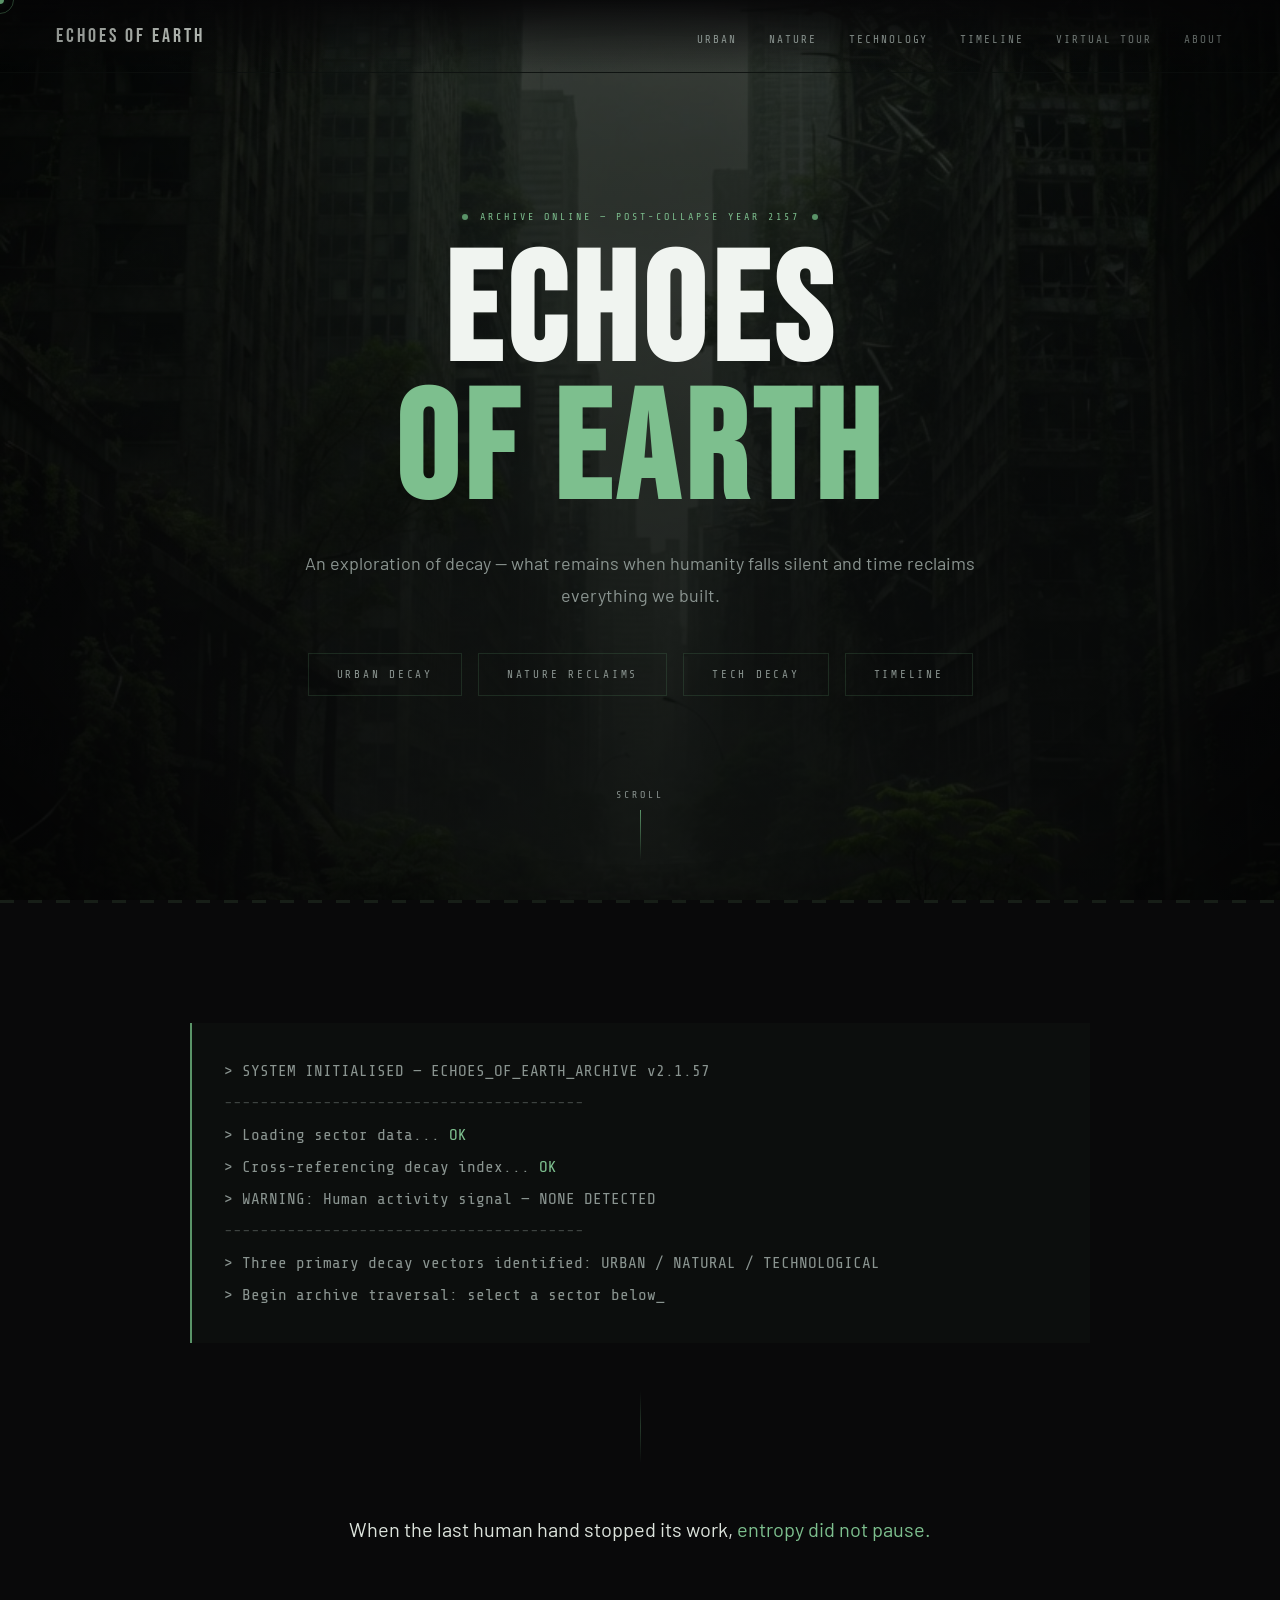
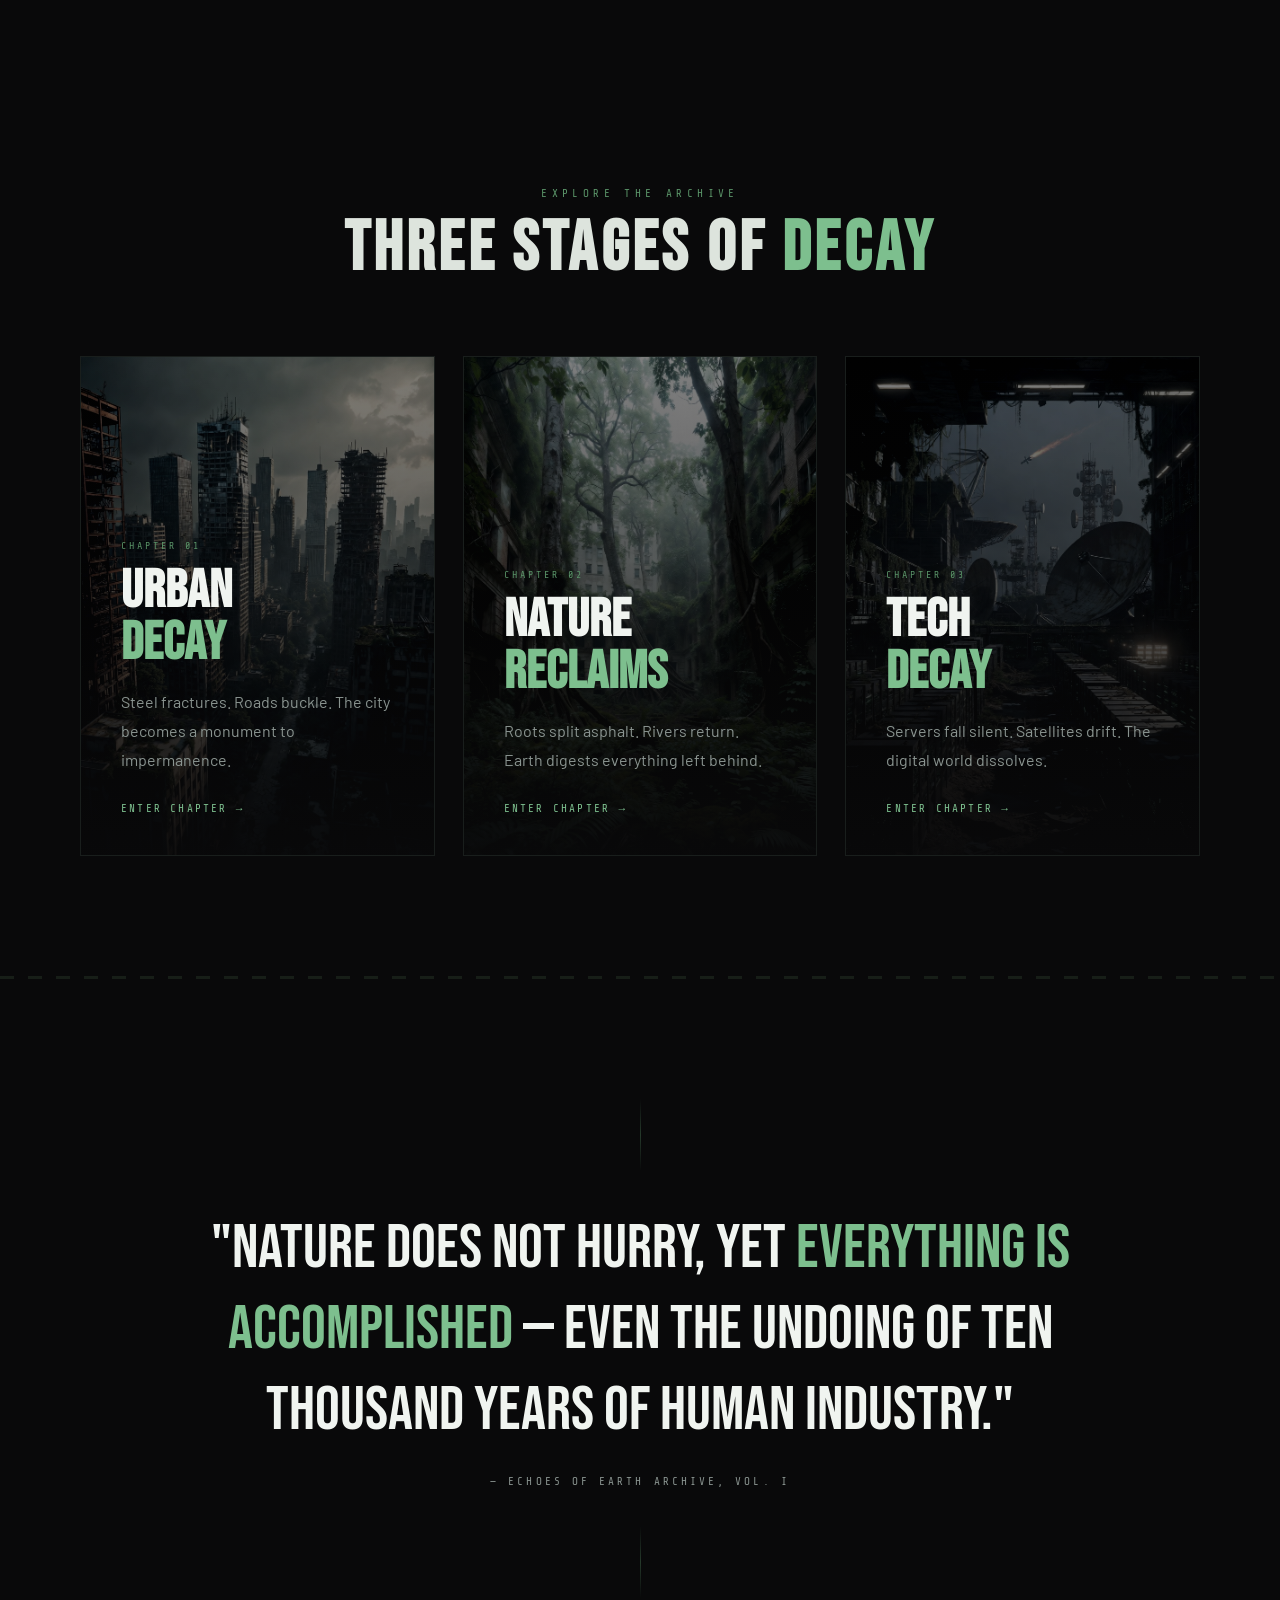
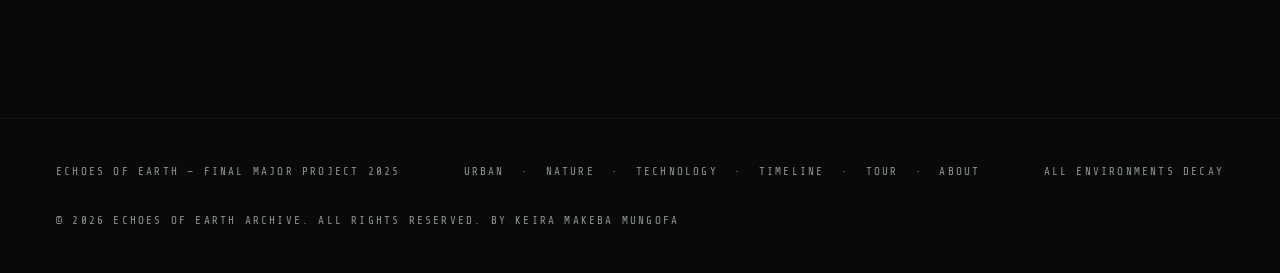
==== commit 098d06e9: "h" ====
--- a/index.html
+++ b/index.html
@@ -22,6 +22,11 @@
       <li><a href="pages/tour.html">Virtual Tour</a></li>
       <li><a href="pages/about.html">About</a></li>
     </ul>
+    <button class="menu-toggle" id="menuToggle">
+  <span></span>
+  <span></span>
+  <span></span>
+</button>
   </nav>
 
   <!-- HERO -->
--- a/style.css
+++ b/style.css
@@ -1,5 +1,5 @@
-
 @import url('https://fonts.googleapis.com/css2?family=Bebas+Neue&family=Share+Tech+Mono&family=Barlow:ital,wght@0,300;0,400;0,500;1,300;1,400&display=swap');
+
 
 :root {
   --black: #09090a;
@@ -100,6 +100,72 @@
   overflow: hidden;
 }
 
+/* MOBILE MENU BUTTON */
+
+.menu-toggle {
+  display: none;
+
+  background: transparent;
+  border: none;
+  cursor: pointer;
+
+  flex-direction: column;
+  gap: 6px;
+
+  z-index: 2000;
+}
+
+.menu-toggle span {
+  width: 26px;
+  height: 2px;
+
+  background: var(--green-lt);
+
+  transition: 0.3s;
+}
+
+/* MOBILE NAV */
+
+@media (max-width: 768px) {
+
+  .menu-toggle {
+    display: flex;
+  }
+
+  .nav-links {
+    position: fixed;
+
+    top: 0;
+    right: -100%;
+
+    width: 100%;
+    height: 100vh;
+
+    background:
+      rgba(9,9,10,0.96);
+
+    backdrop-filter: blur(12px);
+
+    flex-direction: column;
+    justify-content: center;
+    align-items: center;
+
+    gap: 40px;
+
+    transition: 0.4s ease;
+
+    z-index: 1500;
+  }
+
+  .nav-links.active {
+    right: 0;
+  }
+
+  .nav-links a {
+    font-size: 14px;
+    letter-spacing: 0.3em;
+  }
+}
 .hero-img-wrap {
   position: absolute;
   inset: 0;
@@ -435,41 +501,6 @@
   color: var(--green-lt);
 }
 
-/* MOBILE */
-
-@media (max-width: 900px) {
-
-  nav {
-    padding: 20px;
-  }
-
-  section {
-    padding: 90px 24px;
-  }
-
-  .nav-links {
-    gap: 14px;
-  }
-
-  .hero-sub {
-    font-size: 16px;
-  }
-}
-
-@media (max-width: 700px) {
-
-  .nav-links {
-    display: none;
-  }
-
-  .hero-title {
-    font-size: 72px;
-  }
-
-  .card-title {
-    font-size: 42px;
-  }
-}
 
 /* ============================================================
    ECHOES OF EARTH — style.css  [UPDATED FONTS & COLOURS]
@@ -944,20 +975,6 @@
     @media(max-width:600px){ .chapters-nav-grid{grid-template-columns:1fr;} }
  
 
-    
-    /* ── Tour progress dots ── */
-    .tour-progress {
-      position: fixed; right: 28px; top: 50%; transform: translateY(-50%);
-      display: flex; flex-direction: column; align-items: center; gap: 14px;
-      z-index: 500;
-    }
-    .tour-dot {
-      width: 6px; height: 6px; border-radius: 50%;
-      background: var(--muted); border: 1px solid var(--muted);
-      transition: background 0.4s, transform 0.4s, box-shadow 0.4s;
-      cursor: pointer;
-    }
-    .tour-dot.active { background: var(--green); transform: scale(1.6); box-shadow: var(--glow-sm); }
 
     /* ── Location HUD ── */
     .location-hud {
@@ -1065,4 +1082,96 @@
       .location-hud{left:24px;bottom:28px;}
       .scroll-cue-tour{right:24px;bottom:28px;}
       #stop-epilogue{padding:80px 24px;}
-    }+    }
+
+    .hero-status {
+  display: inline-flex;
+  align-items: center;
+  gap: 12px;
+  margin-bottom: 24px;
+
+  font-family: 'Share Tech Mono', monospace;
+  font-size: 10px;
+  letter-spacing: 0.3em;
+  text-transform: uppercase;
+
+  color: var(--green-lt);
+}
+
+.status-dot {
+  width: 6px;
+  height: 6px;
+  border-radius: 50%;
+  background: var(--green);
+  box-shadow: var(--glow-sm);
+}
+
+.scroll-cue {
+  position: absolute;
+  bottom: 40px;
+  left: 50%;
+  transform: translateX(-50%);
+
+  display: flex;
+  flex-direction: column;
+  align-items: center;
+  gap: 10px;
+
+  z-index: 5;
+}
+
+.scroll-cue span {
+  font-family: 'Share Tech Mono', monospace;
+  font-size: 10px;
+  letter-spacing: 0.3em;
+  text-transform: uppercase;
+
+  color: var(--fog);
+}
+
+.scroll-line {
+  width: 1px;
+  height: 50px;
+
+  background: linear-gradient(
+    to bottom,
+    var(--green),
+    transparent
+  );
+
+  animation: scrollPulse 2s infinite;
+}
+
+@keyframes scrollPulse {
+  0% {
+    opacity: 0.3;
+    transform: scaleY(0.8);
+  }
+
+  50% {
+    opacity: 1;
+    transform: scaleY(1);
+  }
+
+  100% {
+    opacity: 0.3;
+    transform: scaleY(0.8);
+  }
+}
+
+.intro-lead {
+  text-align: center;
+  margin-top: 20px;
+
+  font-size: 20px;
+  color: var(--pale);
+
+  line-height: 1.8;
+}
+
+.intro-lead em {
+  color: var(--green-lt);
+  font-style: normal;
+}
+
+
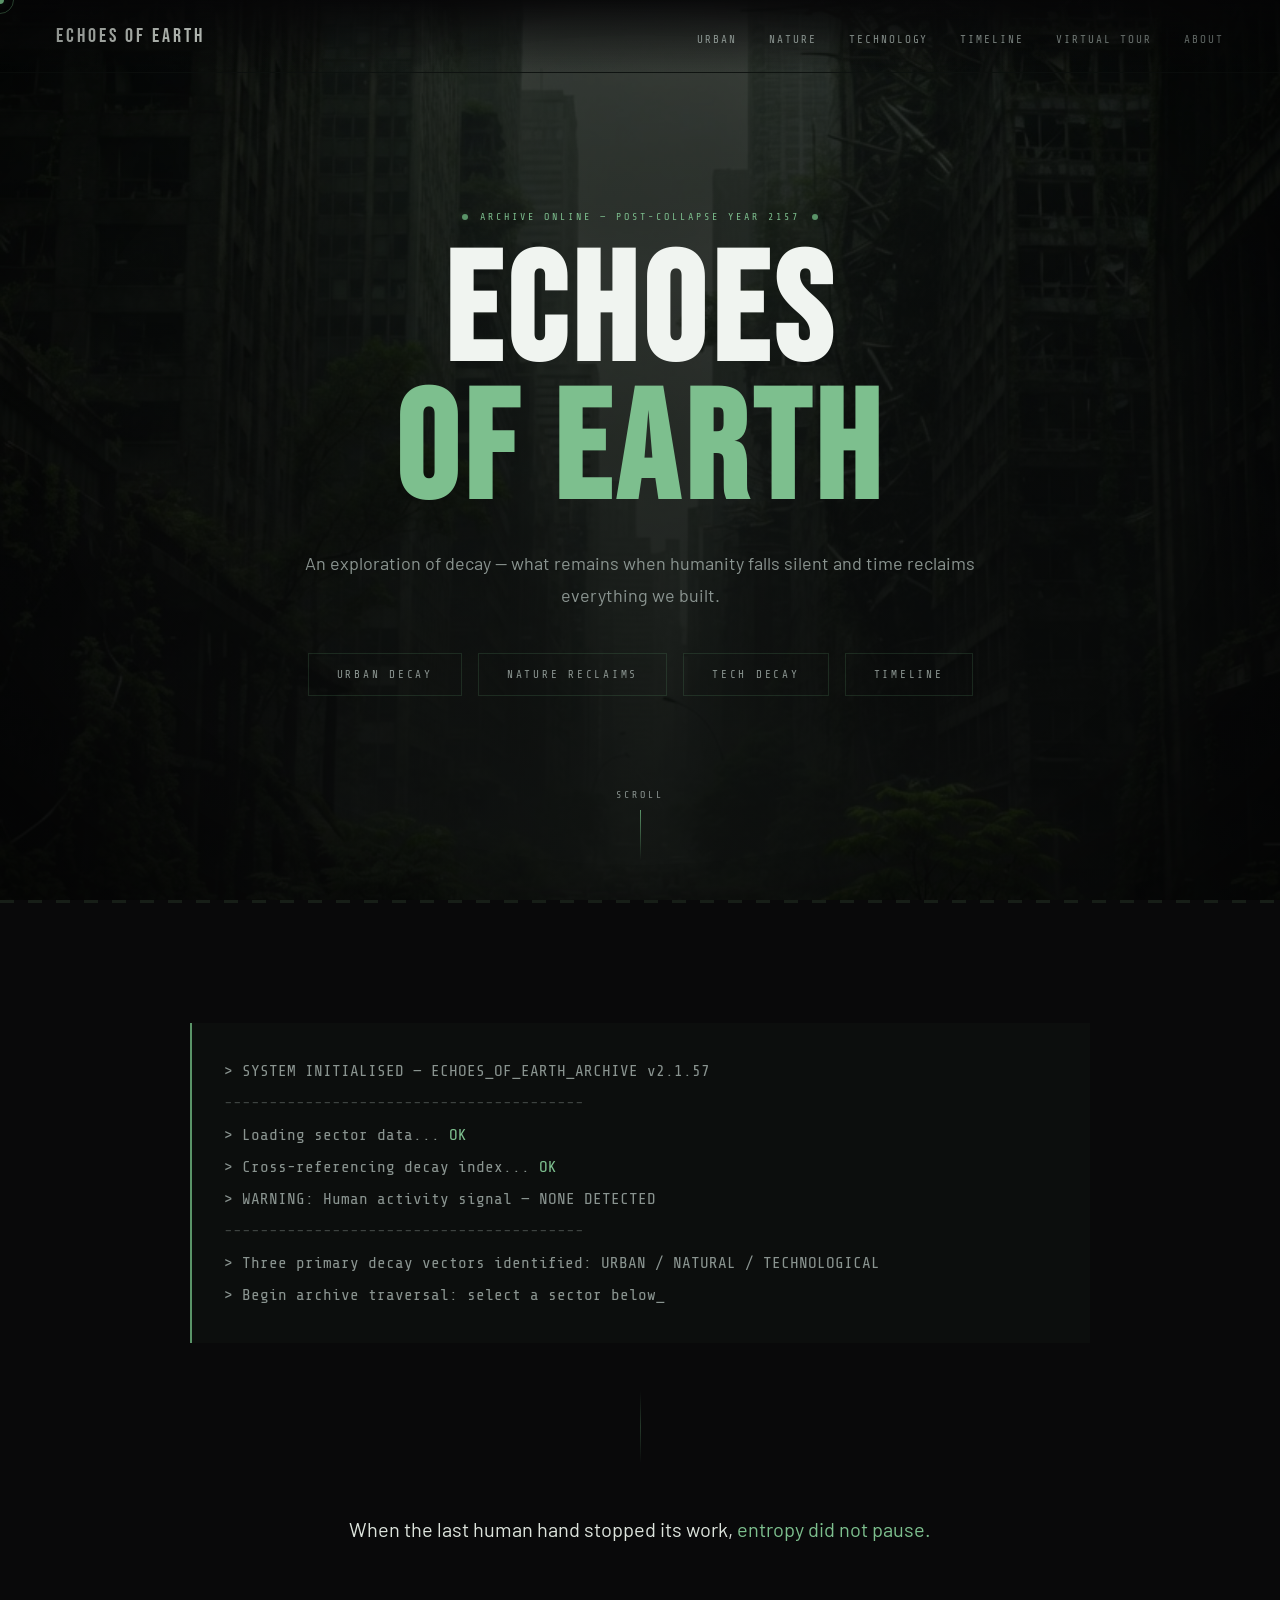
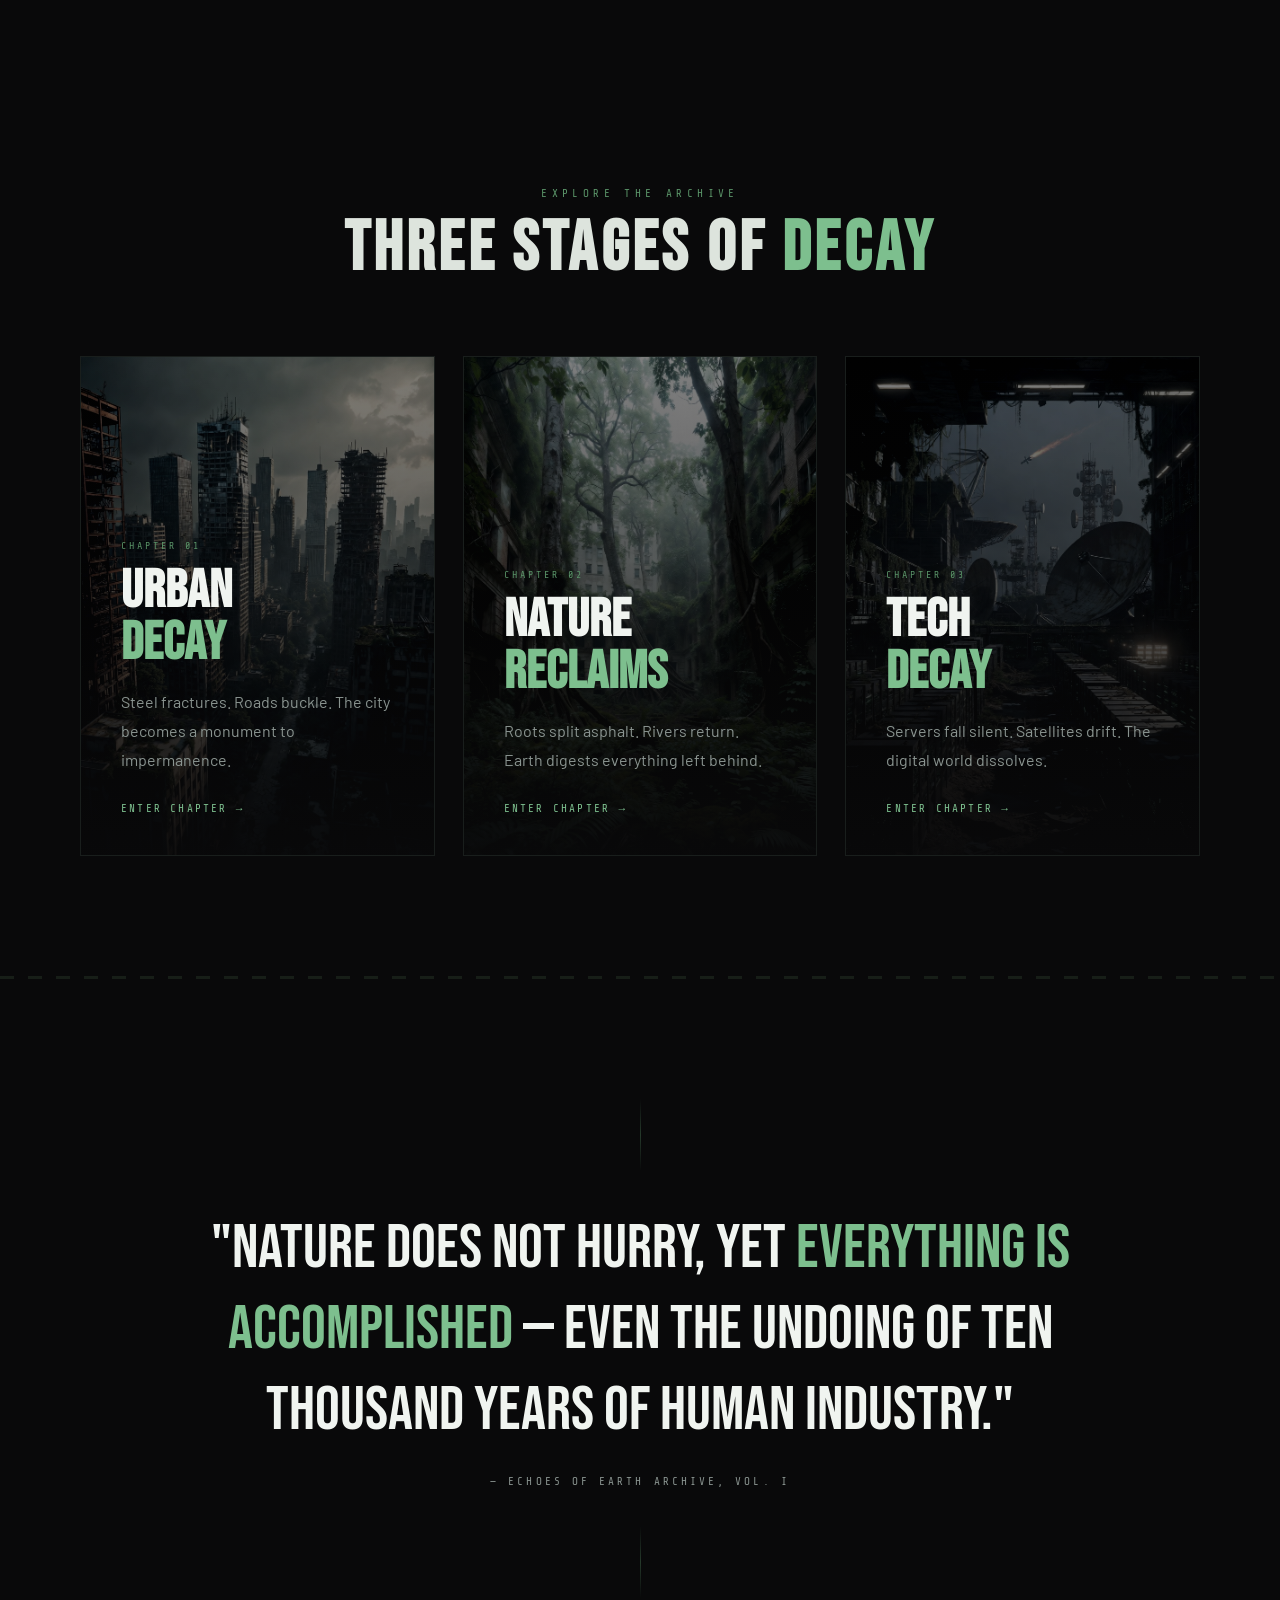
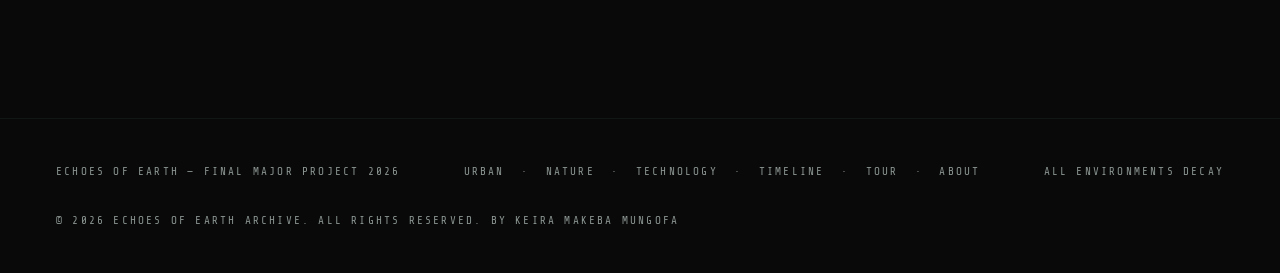
==== commit 38b74739: "n" ====
--- a/index.html
+++ b/index.html
@@ -22,11 +22,6 @@
       <li><a href="pages/tour.html">Virtual Tour</a></li>
       <li><a href="pages/about.html">About</a></li>
     </ul>
-    <button class="menu-toggle" id="menuToggle">
-  <span></span>
-  <span></span>
-  <span></span>
-</button>
   </nav>
 
   <!-- HERO -->
@@ -140,7 +135,7 @@
   </section>
 
   <footer>
-    <p>Echoes of Earth — Final Major Project 2025</p>
+    <p>Echoes of Earth — Final Major Project 2026</p>
     <p><a href="pages/urban.html">Urban</a> &nbsp;·&nbsp; <a href="pages/nature.html">Nature</a> &nbsp;·&nbsp; <a href="pages/tech.html">Technology</a> &nbsp;·&nbsp; <a href="pages/timeline.html">Timeline</a> &nbsp;·&nbsp; <a href="pages/tour.html">Tour</a> &nbsp;·&nbsp; <a href="pages/about.html">About</a></p>
     <p>All environments decay</p>
     <p>&copy; 2026 Echoes of Earth Archive. All rights reserved. By Keira Makeba Mungofa</p>
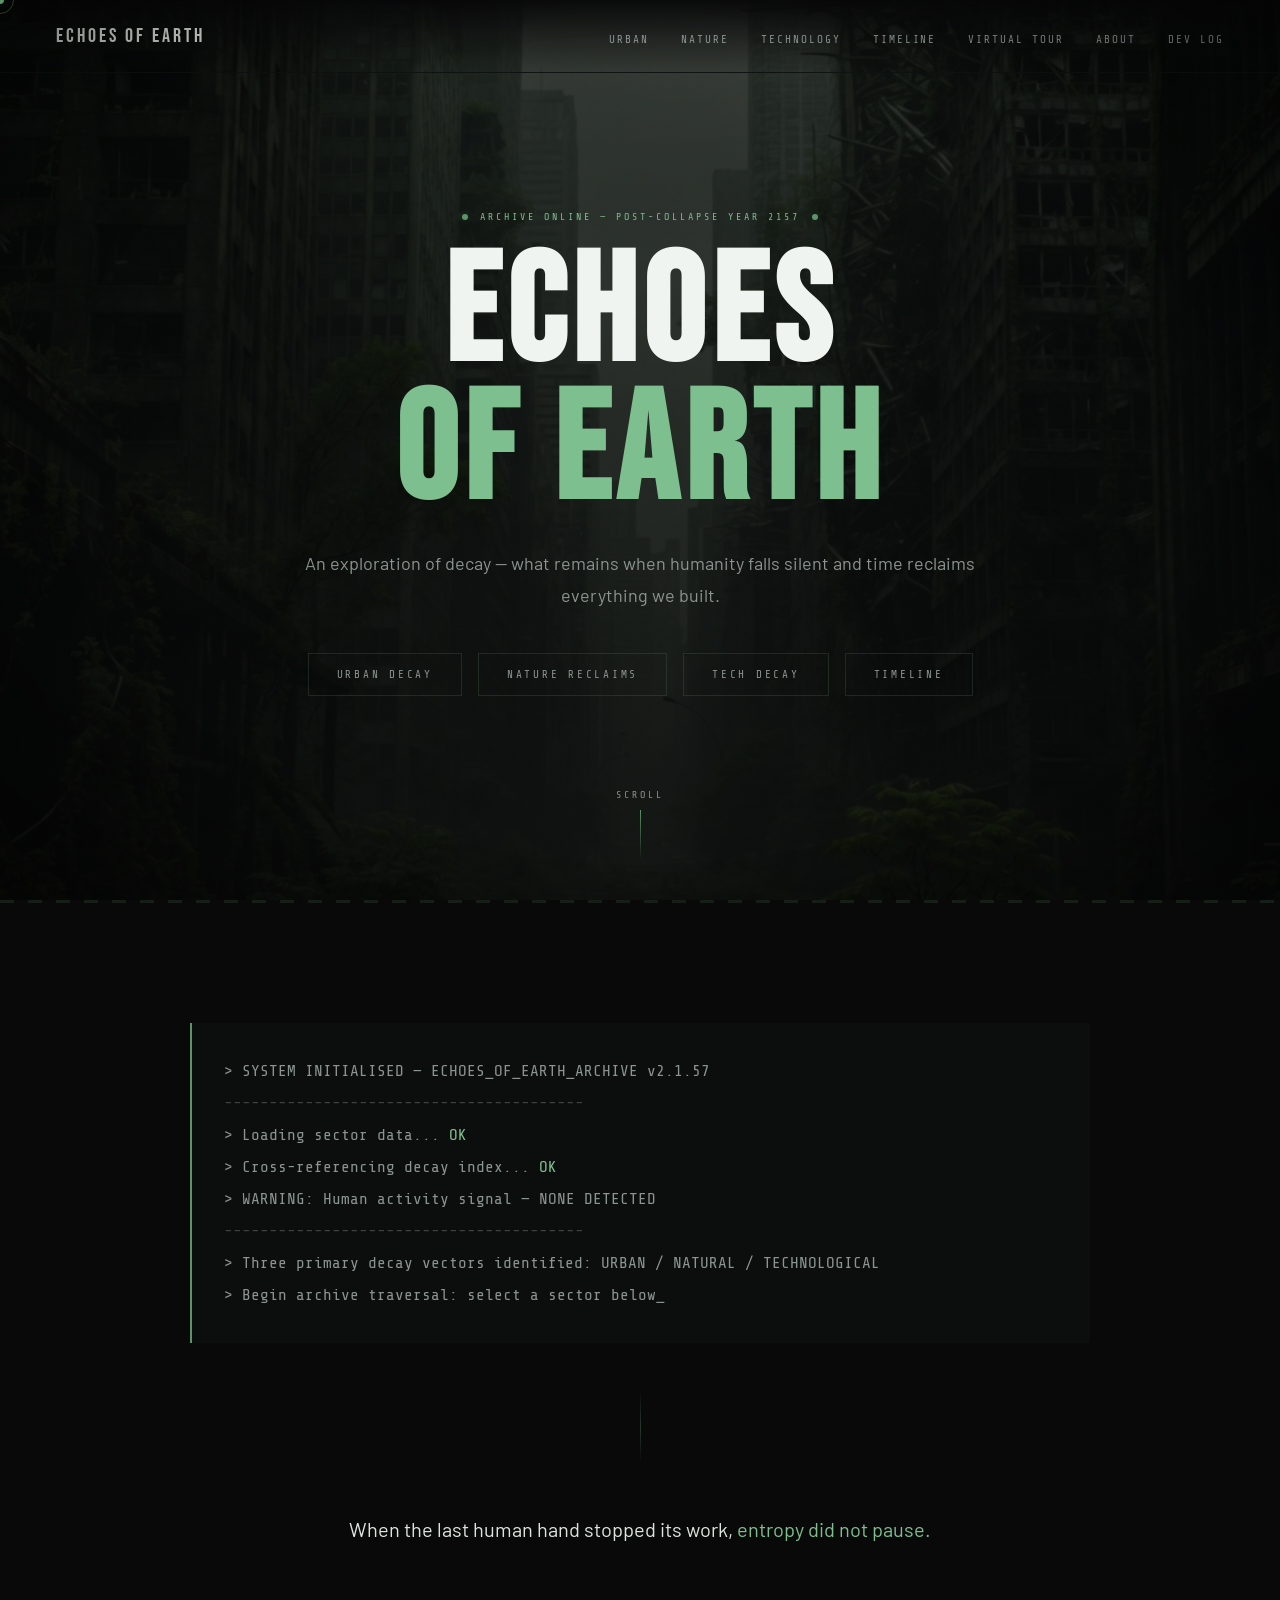
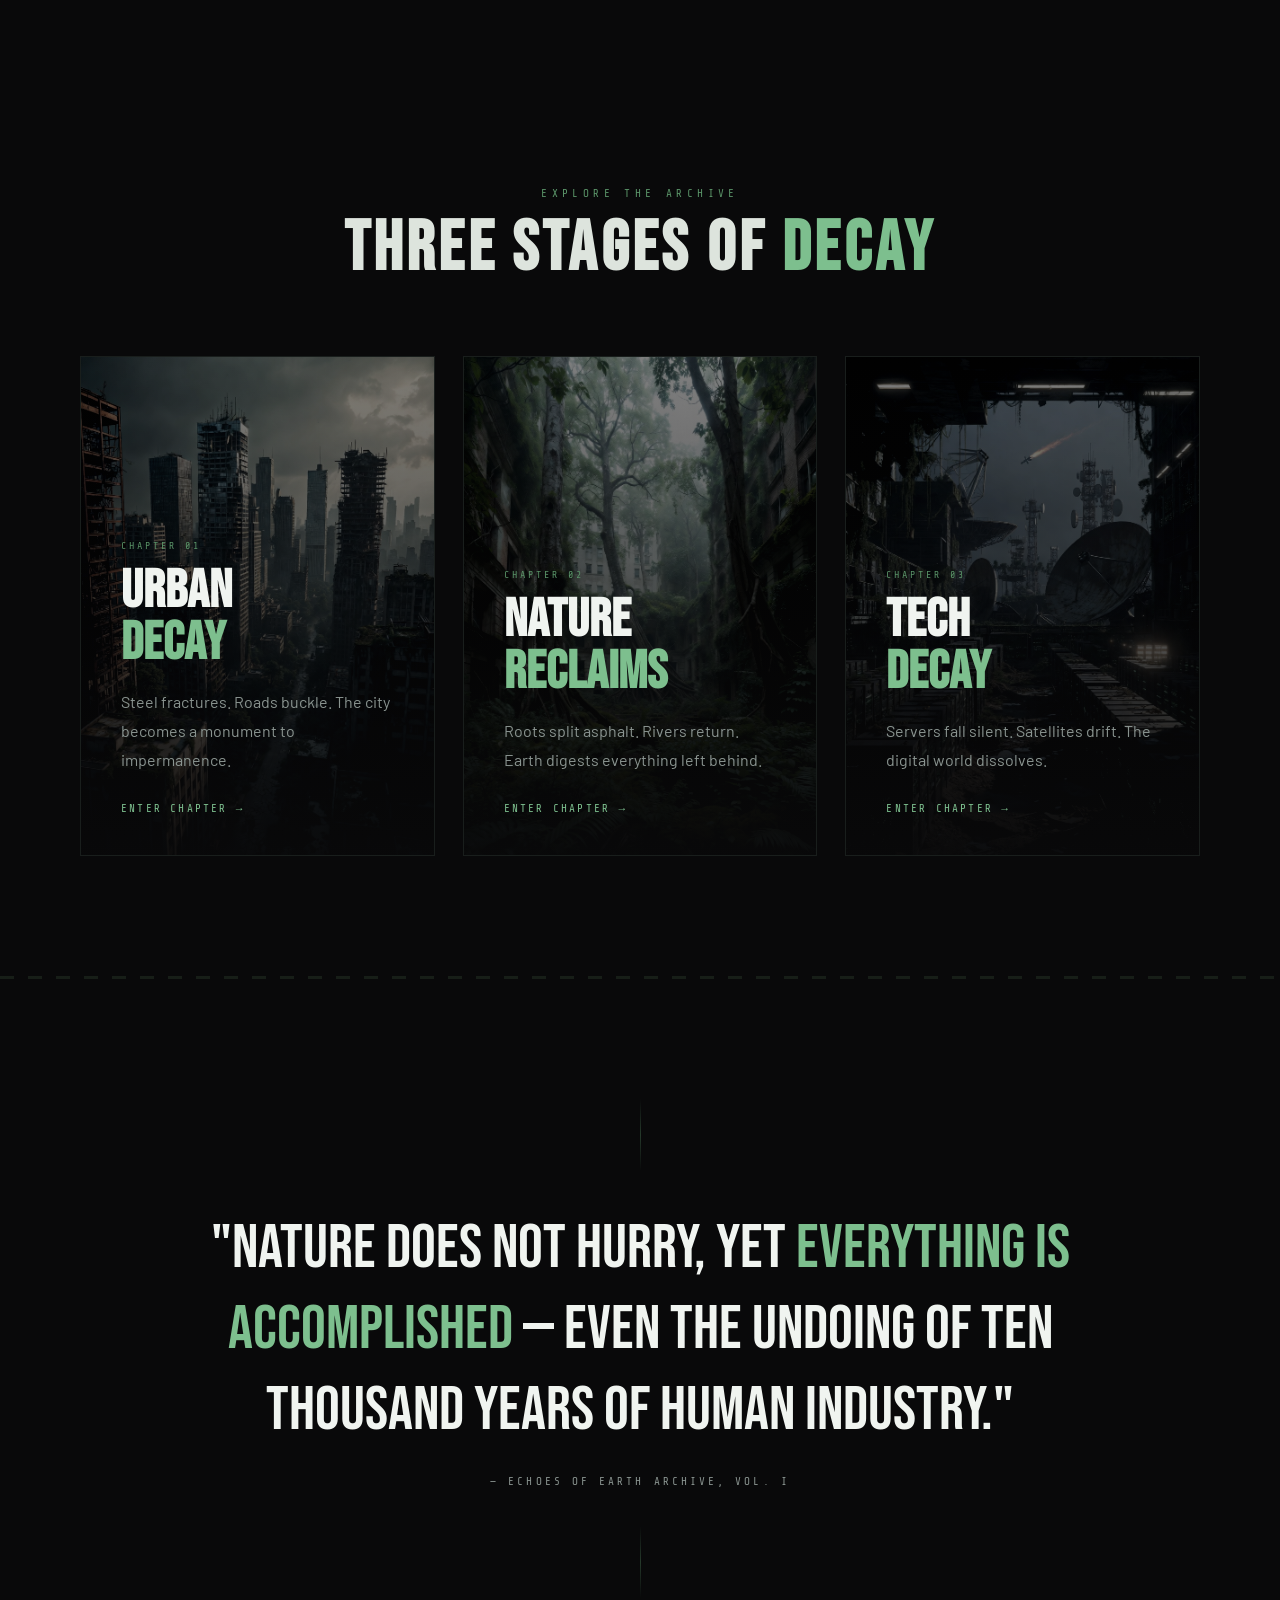
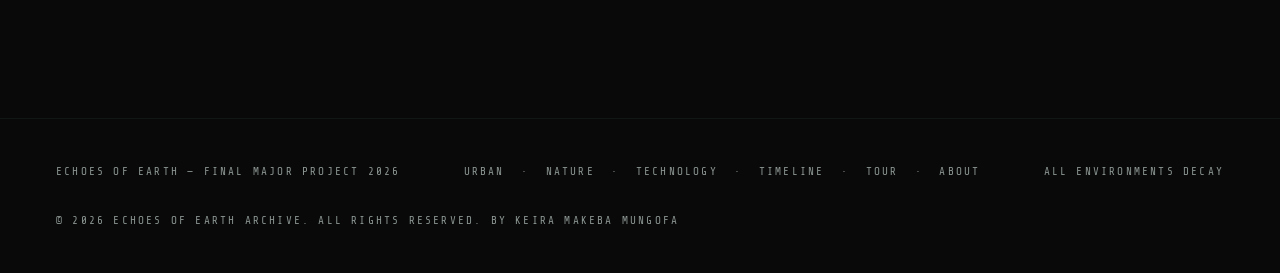
==== commit ca47f78f: "mmh" ====
--- a/index.html
+++ b/index.html
@@ -21,6 +21,7 @@
       <li><a href="pages/timeline.html">Timeline</a></li>
       <li><a href="pages/tour.html">Virtual Tour</a></li>
       <li><a href="pages/about.html">About</a></li>
+      <li><a href="pages/devlog.html">Dev Log</a></li>
     </ul>
   </nav>
 
--- a/style.css
+++ b/style.css
@@ -1,6 +1,99 @@
 @import url('https://fonts.googleapis.com/css2?family=Bebas+Neue&family=Share+Tech+Mono&family=Barlow:ital,wght@0,300;0,400;0,500;1,300;1,400&display=swap');
 
-
+/* =========================================================
+   MOBILE NAV
+========================================================= */
+
+.menu-toggle{
+  display:none;
+  flex-direction:column;
+  gap:6px;
+  cursor:pointer;
+  background:none;
+  border:none;
+  z-index:2000;
+}
+
+.menu-toggle span{
+  width:28px;
+  height:2px;
+  background:#d6c3a5;
+  transition:0.4s ease;
+}
+
+/* MOBILE */
+@media(max-width: 900px){
+
+  nav{
+    position:fixed;
+    top:0;
+    left:0;
+    width:100%;
+    z-index:1500;
+  }
+
+  .menu-toggle{
+    display:flex;
+  }
+
+  .nav-links{
+    position:fixed;
+    top:0;
+    right:-100%;
+
+    width:75%;
+    height:100vh;
+
+    background:rgba(8,8,8,0.97);
+    backdrop-filter:blur(12px);
+
+    display:flex;
+    flex-direction:column;
+    justify-content:center;
+    align-items:center;
+    gap:2rem;
+
+    transition:right 0.5s ease;
+
+    z-index:1400;
+
+    padding:0;
+    margin:0;
+
+    list-style:none;
+  }
+
+  .nav-links.active{
+    right:0;
+  }
+
+  .nav-links li{
+    opacity:1;
+  }
+
+  .nav-links a{
+    color:#e2d3b8;
+    font-size:1.1rem;
+    text-decoration:none;
+    letter-spacing:2px;
+    text-transform:uppercase;
+  }
+
+  /* Burger animation */
+
+  .menu-toggle.active span:nth-child(1){
+    transform:rotate(45deg) translate(6px, 5px);
+  }
+
+  .menu-toggle.active span:nth-child(2){
+    opacity:0;
+  }
+
+  .menu-toggle.active span:nth-child(3){
+    transform:rotate(-45deg) translate(6px, -5px);
+  }
+
+}
 :root {
   --black: #09090a;
   --deep: #0d0d0f;
@@ -160,6 +253,7 @@
   .nav-links.active {
     right: 0;
   }
+  
 
   .nav-links a {
     font-size: 14px;
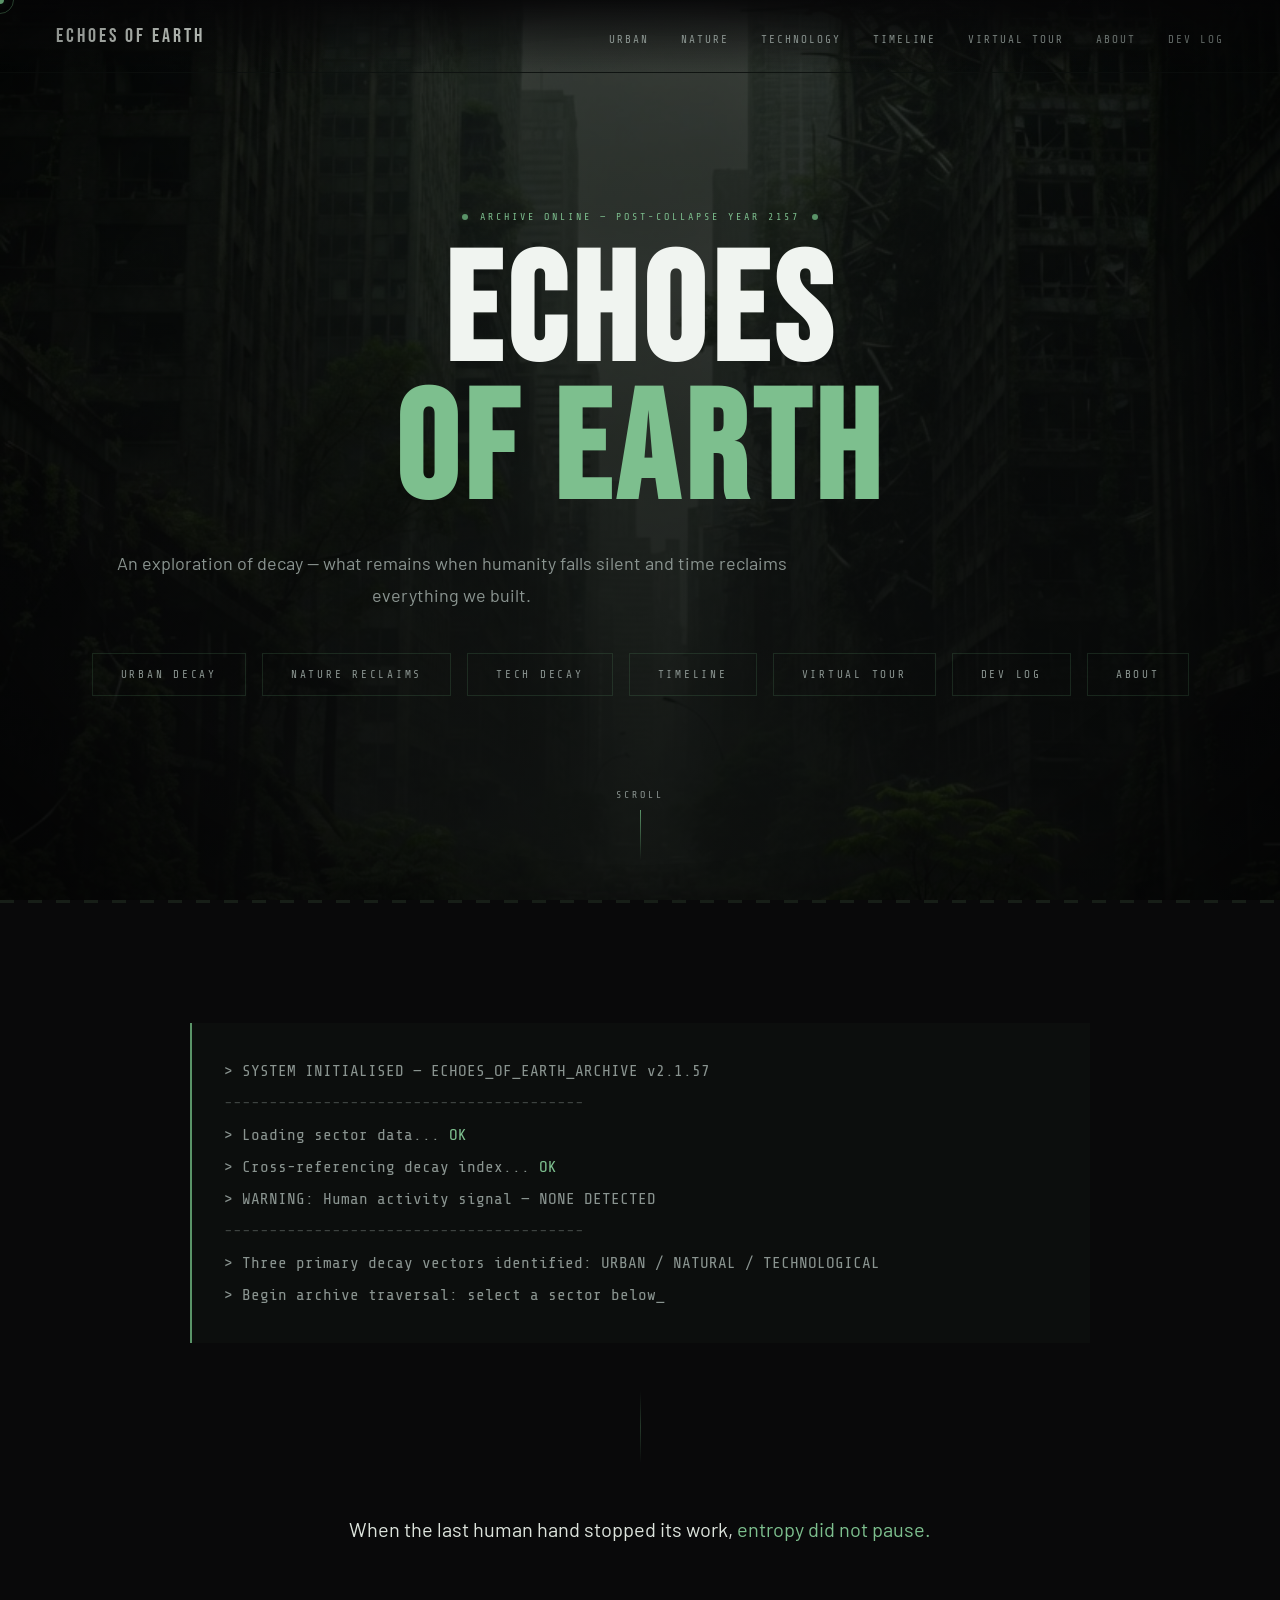
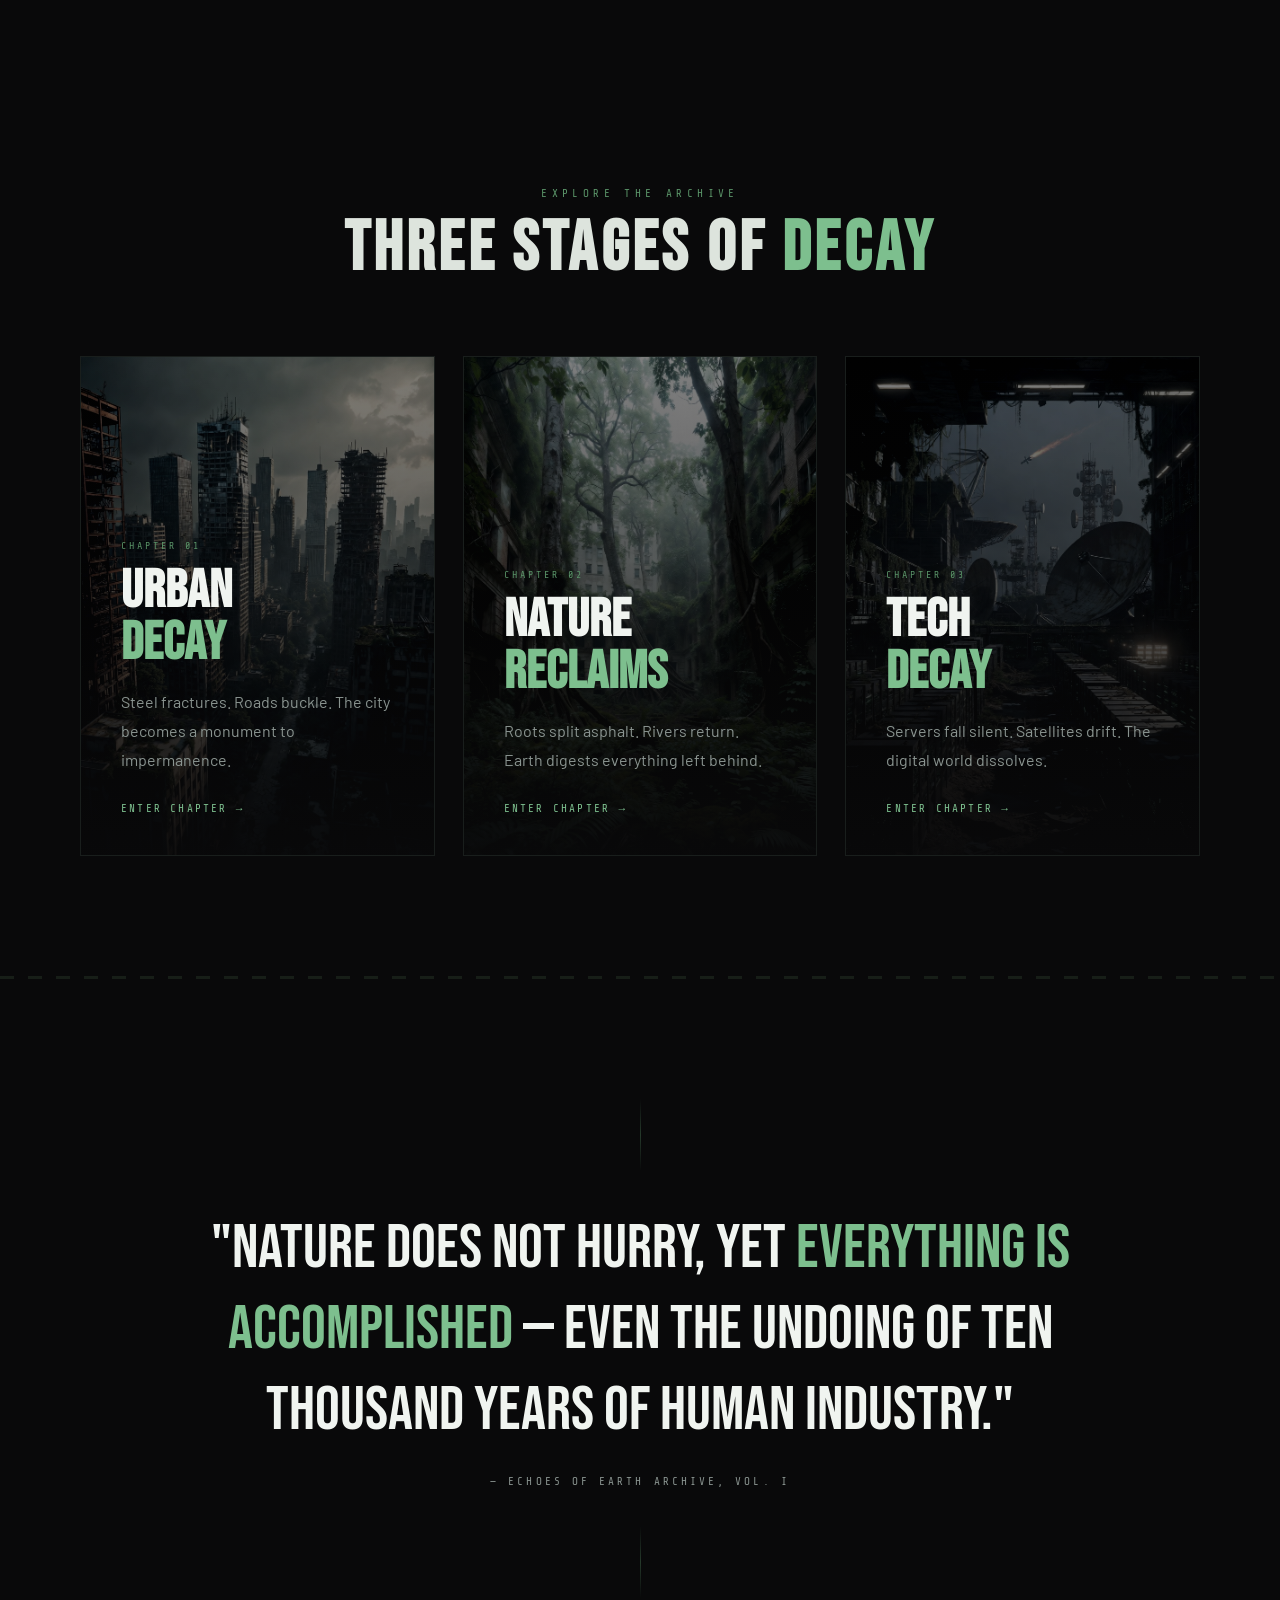
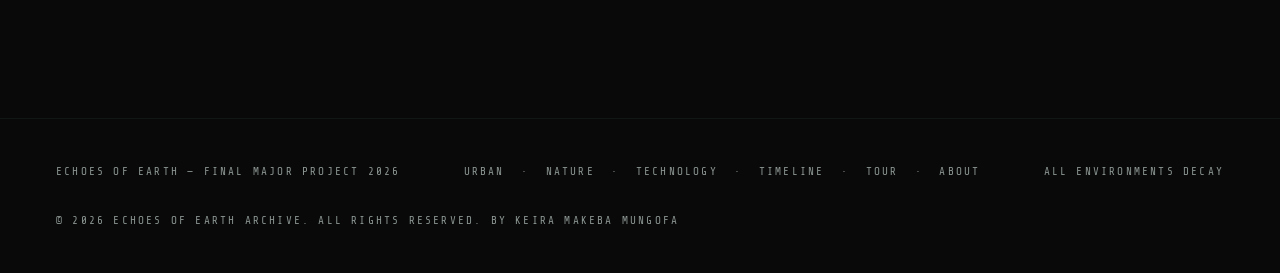
==== commit 438dbb17: "menu" ====
--- a/index.html
+++ b/index.html
@@ -46,6 +46,9 @@
         <a href="pages/nature.html"   class="hero-btn">Nature Reclaims</a>
         <a href="pages/tech.html"     class="hero-btn">Tech Decay</a>
         <a href="pages/timeline.html" class="hero-btn">Timeline</a>
+        <a href="pages/tour.html"     class="hero-btn">Virtual Tour</a>
+        <a href="pages/devlog.html"   class="hero-btn">Dev Log</a>
+        <a href="pages/about.html"    class="hero-btn">About</a>
       </div>
     </div>
     <div class="scroll-cue">
